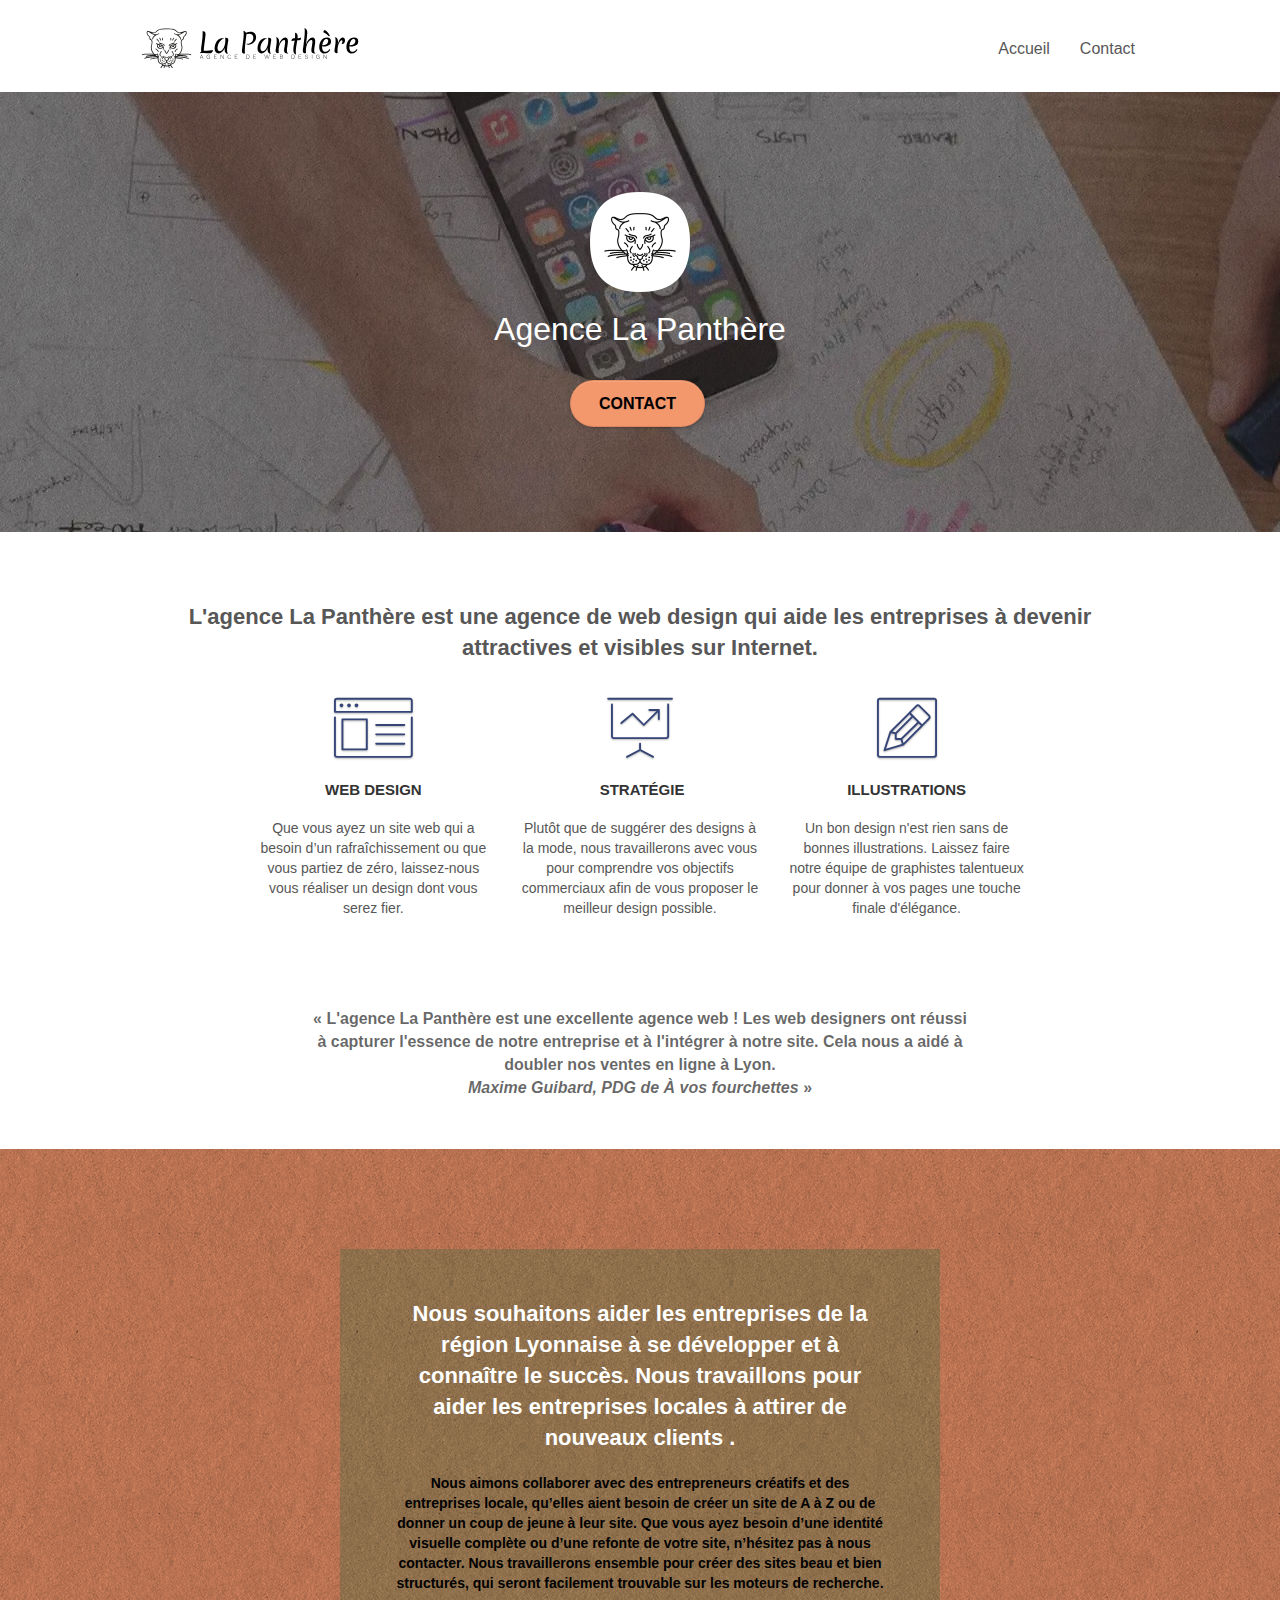
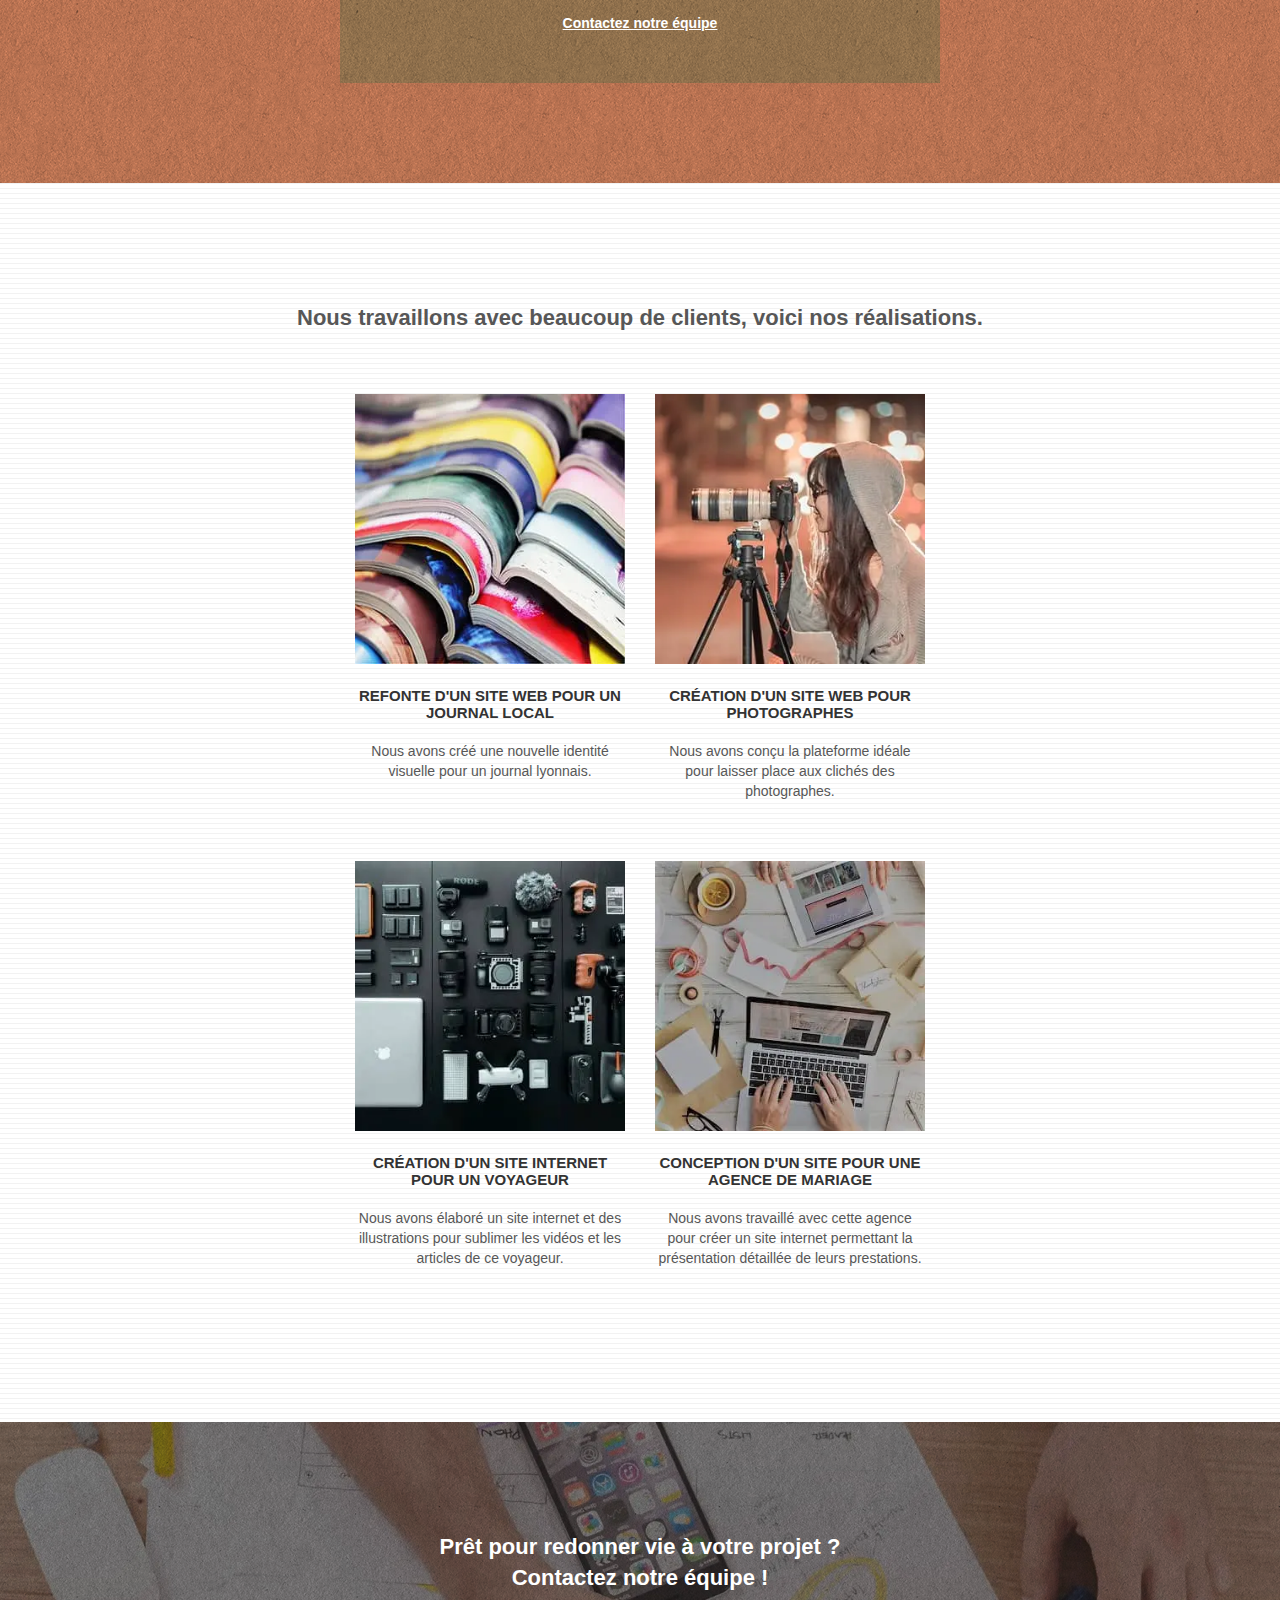
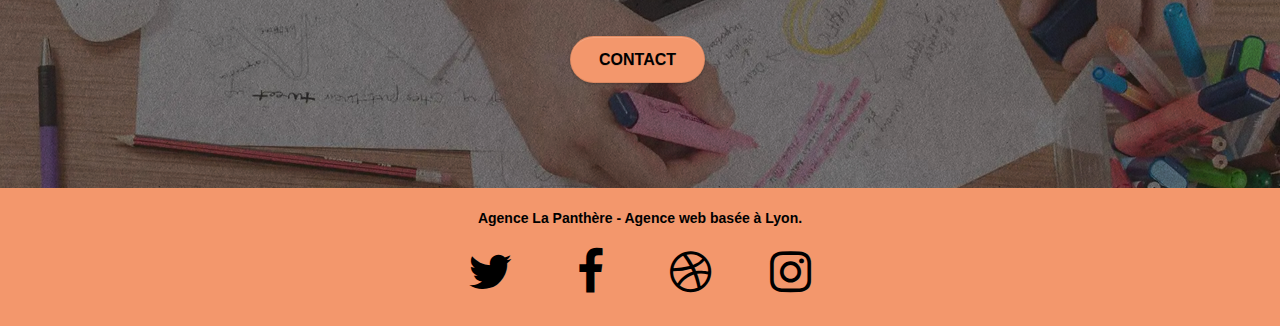
==== index.html @ 93e6753e "perf(blocs.js) - add file" ====
<!doctype html>
<html lang="fr">

<head>
	<meta charset="utf-8">
	<meta name="description"
		content="L'Agence La Panthère - le spécialiste du web design à Lyon, concevez un site adapté à votre activité professionnelle et gagnez en visibilité sur internet. ">
	<meta name="viewport" content="width=device-width, initial-scale=1.0, viewport-fit=cover">
	<link rel="shortcut icon" type="image/png" href="favicon.jpg">

	<link rel="stylesheet" type="text/css" href="./css/bootstrap.min.css">
	<link rel=" stylesheet" type="text/css" href="style.min.css">
	<link rel="stylesheet" type="text/css" href="./css/font-awesome.min.css">
	<link rel="stylesheet" type="text/css" href="./css/et-line.min.css">


	<script src="./js/jquery-2.1.0.min.js" defer></script>
	<script src="./js/bootstrap.min.js" defer></script>
	<script src="./js/blocs.js"></script>
	<script src="./js/jquery.touchSwipe.min.js" defer></script>
	<script src="./js/gmaps.min.js" defer></script>

	<title>Accueil | Agence La Panthère</title>


	<!-- Analytics -->

	<!-- Analytics END -->

</head>

<body>
	<!-- Principal conteneur -->
	<div class="page-container">

		<!-- bloc-0 -->
		<header class="bloc bgc-white l-bloc " id="bloc-0">
			<div class="container bloc-sm">
				<nav class="navbar row">
					<div class="navbar-header">
						<a class="navbar-brand" href="index.html" aria-hidden="true" tabindex='-1'>
							<img src="img/agence-la-panthere-monochrome.svg" alt="logo agence La Panthère" height="40">
						</a>
						<button id="nav-toggle" type="button" class="ui-navbar-toggle navbar-toggle"
							data-toggle="collapse" data-target=".navbar-1">
							<span class="sr-only">Toggle navigation</span>
							<span class="icon-bar"></span>
							<span class="icon-bar"></span>
							<span class="icon-bar"></span>
						</button>
					</div>
					<div class="collapse navbar-collapse navbar-1 special-dropdown-nav">
						<ul class="site-navigation nav navbar-nav">
							<li>
								<a href="index.html">Accueil</a>
							</li>
							<li>
								<a href="contact.html">Contact</a>
							</li>
						</ul>
					</div>
				</nav>
			</div>
		</header>
		<!-- bloc-0 END -->

		<!-- bloc-1-presentation -->
		<section class="bloc bgc-dark-slate-blue bg-banniere d-bloc bg-t-edge bloc-bg-texture texture-paper b-parallax"
			id="bloc-1-hero">
			<div class="container bloc-lg">
				<div class="row tight-width-whitespace">
					<div class="col-sm-12">
						<img src="img/logo.webp" alt="logo agence la panthere" class="center-block image-resize-mode"
							width="100">
						<h1 class="text-center hero-bloc-text tc-white ">
							Agence La Panthère
						</h1>
						<div class="text-center">
							<a href="contact.html" class="btn btn-lg btn-clean btn-rd cta-hero btn-atomic-tangerine"
								id="cta-hero" aria-hidden="true" tabindex='-1'>
								Contact
							</a>
						</div>
					</div>
				</div>
			</div>
		</section>
		<!-- bloc-1-presentation END -->

		<!-- bloc-2-services -->
		<main class="bloc bgc-white l-bloc" id="bloc-2-services">
			<div class="container bloc-md">
				<div class="row">
					<div class="col-sm-12 text-center">
						<h2>L'agence La Panthère est une agence de web design qui aide les entreprises à devenir
							attractives et visibles sur Internet.</h2>
					</div>
				</div>
				<div class="row voffset-lg med-width-whitespace">
					<article class="col-sm-4">
						<div class="text-center">
							<span class="et-icon-browser sm-shadow icon-dark-slate-blue icons icon-lg"></span>
						</div>
						<h3 class="mg-md text-center">
							Web design
						</h3>
						<p class="text-center ">
							Que vous ayez un site web qui a besoin d&rsquo;un rafraîchissement ou que vous partiez de
							zéro, laissez-nous vous réaliser un design dont vous serez fier.
						</p>
					</article>
					<article class="col-sm-4">
						<div class="text-center">
							<span class="et-icon-presentation sm-shadow icon-dark-slate-blue icons icon-lg"></span>
						</div>
						<h3 class="mg-md text-center">
							&nbsp;Stratégie
						</h3>
						<p class="text-center ">
							Plutôt que de suggérer des designs à la mode, nous travaillerons avec vous pour comprendre
							vos objectifs commerciaux afin de vous proposer le meilleur design possible.<br>
						</p>
					</article>
					<article class="col-sm-4">
						<div class="text-center">
							<span class="et-icon-edit sm-shadow icon-dark-slate-blue icons icon-lg"></span>
						</div>
						<h3 class="mg-md text-center">
							Illustrations
						</h3>
						<p class="text-center ">
							Un bon design n'est rien sans de bonnes illustrations. Laissez faire notre équipe de
							graphistes talentueux pour donner à vos pages une touche finale d'élégance.
						</p>
					</article>
				</div>
				<div class="row voffset-lg voffset">
					<q class="col-xs-12 col-md-8 col-md-offset-2 text-center">
						L'agence La Panthère est une excellente agence web ! Les web designers ont réussi à
						capturer l'essence de notre entreprise et à l'intégrer à notre site. Cela nous a aidé à
						doubler nos ventes en ligne à Lyon. <br>
						<cite>Maxime Guibard, PDG de À vos fourchettes</cite>
					</q>
				</div>
			</div>
		</main>
		<!-- bloc-2-services END -->

		<!-- bloc-3-what-i-do -->
		<section
			class="bloc tc-white bgc-atomic-tangerine bg-presentation d-bloc bloc-bg-texture texture-paper b-parallax"
			id="bloc-3-what-i-do">
			<div class="container bloc-lg">
				<div class="row tight-width-whitespace black-background">
					<div class="col-sm-12">
						<h2 class="mg-md text-center tc-white">
							Nous souhaitons aider les entreprises de la région Lyonnaise à se développer et à connaître
							le succès. Nous travaillons pour aider les entreprises locales à attirer de nouveaux clients
							.<br>
						</h2>
						<p class="text-center white">
							Nous aimons collaborer avec des entrepreneurs créatifs et des entreprises locale, qu’elles
							aient besoin de créer un site de A à Z ou de donner un coup de jeune à leur site. Que vous
							ayez besoin d’une identité visuelle complète ou d’une refonte de votre site, n’hésitez pas à
							nous contacter. Nous travaillerons ensemble pour créer des sites beau et bien structurés,
							qui seront facilement trouvable sur les moteurs de recherche. <br><br>
							<a class="ltc-white bold-link" href="contact.html" aria-hidden="true"
								tabindex='-1'>Contactez notre équipe</a><br>
						</p>
					</div>
				</div>
			</div>
		</section>
		<!-- bloc-3-what-i-do END -->

		<!-- bloc-4-portfolio -->
		<section class="bloc bgc-white bg-lines-h2-bg bg-repeat l-bloc" id="bloc-4-portfolio">
			<div class="container bloc-lg">
				<div class="row">
					<div class="col-sm-12 text-center">
						<h2>Nous travaillons avec beaucoup de clients, voici nos réalisations.</h2>
					</div>
				</div>
				<div class="row tight-width-whitespace portfolio-row">
					<article class="col-sm-6">
						<a href="#" data-lightbox="img/journal-local.webp" data-gallery-id="gallery-1"
							data-caption="Refonte d'un site web pour un journal local" data-frame="snapshot-lb"><img
								src="img/journal-local.webp" alt="Plusieurs livres empilés"
								class="img-responsive portfolio-thumb"></a>
						<h3 class="mg-md text-center">
							Refonte d'un site web pour un journal local
						</h3>
						<p class="text-center">
							Nous avons créé une nouvelle identité visuelle pour un journal lyonnais.
						</p>
					</article>
					<article class="col-sm-6">
						<a href="#" data-lightbox="img/photographe.webp" data-gallery-id="gallery-1"
							data-caption="Création d'un site web pour photographes" data-frame="snapshot-lb"><img
								src="img/photographe.webp" class="img-responsive portfolio-thumb"
								alt="Photographe avec son appareil photo sur trépied dans une ville la nuit"></a>
						<h3 class="mg-md text-center">
							Création d'un site web pour photographes
						</h3>
						<p class="text-center">
							Nous avons conçu la plateforme idéale pour laisser place aux clichés des photographes.
						</p>
					</article>
				</div>
				<div class="row tight-width-whitespace portfolio-row">
					<article class="col-sm-6">
						<a href="#" data-lightbox="img/voyageur.webp" data-gallery-id="gallery-1"
							data-caption="Création d'un site internet pour un voyageur" data-frame="snapshot-lb"><img
								src="img/voyageur.webp" class="img-responsive portfolio-thumb"
								alt="Nombreux accessoires d'un voyageur digital."></a>
						<h3 class="mg-md text-center">
							Création d'un site internet pour un voyageur
						</h3>
						<p class="text-center">
							Nous avons élaboré un site internet et des illustrations pour sublimer les vidéos et les
							articles de ce voyageur.
						</p>
					</article>
					<article class="col-sm-6">
						<a href="#" data-lightbox="img/agence-mariage.webp" data-gallery-id="gallery-1"
							data-caption="Conception d'un site pour une agence de mariage" data-frame="snapshot-lb"><img
								src="img/agence-mariage.webp" class="img-responsive portfolio-thumb"
								alt="Entretien entre deux personnes."></a>
						<h3 class="mg-md text-center">
							Conception d'un site pour une agence de mariage
						</h3>
						<p class="text-center">
							Nous avons travaillé avec cette agence pour créer un site internet permettant la
							présentation détaillée de leurs prestations.
						</p>
					</article>
				</div>
			</div>
		</section>
		<!-- bloc-4-portfolio END -->

		<!-- bloc-5-cta -->
		<section class="bloc bgc-dark-slate-blue bg-banniere d-bloc bloc-bg-texture texture-paper" id="bloc-5-cta">
			<div class="container bloc-lg">
				<div class="row">
					<h2 class="mg-md text-center tc-white">
						Prêt pour redonner vie à votre projet ?<br>Contactez notre équipe !
					</h2>
					<div class="col-sm-12 text-center">
						<a href="contact.html" class="btn btn-atomic-tangerine btn-clean btn-rd btn-lg cta-hero"
							aria-label="Contact">
							Contact
						</a>
					</div>
				</div>
			</div>
		</section>
		<!-- bloc-5-cta END -->

		<!-- Footer - bloc-8 -->
		<footer class="bloc bgc-atomic-tangerine d-bloc" id="bloc-8">
			<div class="container bloc-sm">
				<div class="row">
					<div class="col-sm-12">
						<p class="text-center white">
							Agence La Panthère - Agence web basée à Lyon.<br>
						</p>
						<div class="row row-no-gutters social">
							<div class="col-sm-3">
								<div class="text-center">
									<a class="social" href="https://twitter.com" rel="nofollow"
										aria-label="Allez sur le site twitter.com"><span
											class="fa fa-twitter icon-md"></span></a>
								</div>
							</div>
							<div class="col-sm-3">
								<div class="text-center">
									<a class="social" href="https://facebook.com" rel="nofollow"
										aria-label="Allez sur le site facebook.com"><span
											class="fa fa-facebook icon-md"></span></a>
								</div>
							</div>
							<div class="col-sm-3">
								<div class="text-center">
									<a class="social" href="https://dribbble.com" rel="nofollow"
										aria-label="Allez sur le site dribble.com"><span
											class="fa fa-dribbble icon-md"></span></a>
								</div>
							</div>
							<div class="col-sm-3">
								<div class="text-center">
									<a class="social" href="https://instagram.com" rel="nofollow"
										aria-label="Allez sur le site instagram.com"><span
											class="fa fa-instagram icon-md"></span></a>
								</div>
							</div>
						</div>
					</div>
				</div>
			</div>
		</footer>
		<!-- Footer - bloc-8 END -->

	</div>
	<!-- Principal conteneur END -->


</body>

</html>
---- style.min.css ----
body{margin:0;padding:0;background:#FFF;overflow-x:hidden;-webkit-font-smoothing:antialiased;-moz-osx-font-smoothing:grayscale}a,button{transition:all .3s ease-in-out}a:hover{text-decoration:none;cursor:pointer}#page-loading-blocs-notifaction{position:fixed;top:0;bottom:0;width:100%;z-index:100000;background:#FFF url(img/pageload-spinner.gif) no-repeat center center}.bloc{width:100%;clear:both;background:50% 50% no-repeat;padding:0 50px;-webkit-background-size:cover;-moz-background-size:cover;-o-background-size:cover;background-size:cover;position:relative}.bloc .container{padding-left:0;padding-right:0}.bloc-lg{padding:100px 50px}.bloc-md{padding:50px}.bloc-sm{padding:20px 50px}.bg-center,.bg-l-edge,.bg-r-edge,.bg-t-edge,.bg-b-edge,.bg-tl-edge,.bg-bl-edge,.bg-tr-edge,.bg-br-edge,.bg-repeat{-webkit-background-size:auto!important;-moz-background-size:auto!important;-o-background-size:auto!important;background-size:auto!important}.bg-repeat{background:repeat}.bg-t-edge{background:top no-repeat}.bloc-bg-texture::before{content:"";background-size:2px 2px;position:absolute;top:0;bottom:0;left:0;right:0}.texture-paper::before{background:url(img/texture-paper.webp);background-size:280px 280px}.b-parallax{background-attachment:fixed}.d-bloc{color:rgba(255,255,255,.7)}.d-bloc button:hover{color:rgba(255,255,255,.9)}.d-bloc .icon-round,.d-bloc .icon-square,.d-bloc .icon-rounded,.d-bloc .icon-semi-rounded-a,.d-bloc .icon-semi-rounded-b{border-color:rgba(255,255,255,.9)}.d-bloc .divider-h span{border-color:rgba(255,255,255,.2)}.d-bloc .a-btn,.d-bloc .navbar a,.d-bloc .navbar-brand,.d-bloc a .icon-sm,.d-bloc a .icon-md,.d-bloc a .icon-lg,.d-bloc a .icon-xl,.d-bloc h1 a,.d-bloc h2 a,.d-bloc h3 a,.d-bloc h4 a,.d-bloc h5 a,.d-bloc h6 a,.d-bloc p a{color:rgba(0,0,0,1)}.d-bloc .a-btn:hover,.d-bloc .navbar a:hover,.d-bloc .navbar-brand:hover,.d-bloc a:hover .icon-sm,.d-bloc a:hover .icon-md,.d-bloc a:hover .icon-lg,.d-bloc a:hover .icon-xl,.d-bloc h1 a:hover,.d-bloc h2 a:hover,.d-bloc h3 a:hover,.d-bloc h4 a:hover,.d-bloc h5 a:hover,.d-bloc h6 a:hover,.d-bloc p a:hover{color:rgba(255,255,255,1)}.d-bloc .navbar-toggle .icon-bar{background:rgba(255,255,255,1)}.d-bloc .btn-wire,.d-bloc .btn-wire:hover{color:rgba(255,255,255,1);border-color:rgba(255,255,255,1)}.d-bloc .panel{color:rgba(0,0,0,.5)}.d-bloc .panel button:hover{color:rgba(0,0,0,.7)}.d-bloc .panel icon{border-color:rgba(0,0,0,.7)}.d-bloc .panel .divider-h span{border-color:rgba(0,0,0,.1)}.d-bloc .panel .a-btn{color:rgba(0,0,0,.6)}.d-bloc .panel .a-btn:hover{color:rgba(0,0,0,1)}.d-bloc .panel .btn-wire,.d-bloc .panel .btn-wire:hover{color:rgba(0,0,0,.7);border-color:rgba(0,0,0,.3)}.d-bloc .panel,.l-bloc{color:rgba(0,0,0,.6);font-weight:600}.d-bloc .panel button:hover,.l-bloc button:hover{color:rgba(0,0,0,.7)}.l-bloc .icon-round,.l-bloc .icon-square,.l-bloc .icon-rounded,.l-bloc .icon-semi-rounded-a,.l-bloc .icon-semi-rounded-b{border-color:rgba(0,0,0,.7)}.d-bloc .panel .divider-h span,.l-bloc .divider-h span{border-color:rgba(0,0,0,.1)}.d-bloc .panel .a-btn,.l-bloc .a-btn,.l-bloc .navbar a,.l-bloc .navbar-brand,.l-bloc a .icon-sm,.l-bloc a .icon-md,.l-bloc a .icon-lg,.l-bloc a .icon-xl,.l-bloc h1 a,.l-bloc h2 a,.l-bloc h3 a,.l-bloc h4 a,.l-bloc h5 a,.l-bloc h6 a,.l-bloc p a{color:rgba(0,0,0,.6)}.d-bloc .panel .a-btn:hover,.l-bloc .a-btn:hover,.l-bloc .navbar a:hover,.l-bloc .navbar-brand:hover,.l-bloc a:hover .icon-sm,.l-bloc a:hover .icon-md,.l-bloc a:hover .icon-lg,.l-bloc a:hover .icon-xl,.l-bloc h1 a:hover,.l-bloc h2 a:hover,.l-bloc h3 a:hover,.l-bloc h4 a:hover,.l-bloc h5 a:hover,.l-bloc h6 a:hover,.l-bloc p a:hover{color:rgba(0,0,0,1)}.l-bloc .navbar-toggle .icon-bar{color:rgba(0,0,0,.6)}.d-bloc .panel .btn-wire,.d-bloc .panel .btn-wire:hover,.l-bloc .btn-wire,.l-bloc .btn-wire:hover{color:rgba(0,0,0,.7);border-color:rgba(0,0,0,.3)}.voffset{margin-top:30px}.voffset-lg{margin-top:80px}.row-no-gutters{margin-right:0;margin-left:0}.row.row-no-gutters>[class^="col-"],.row.row-no-gutters>[class*=" col-"]{padding-right:0;padding-left:0}#bloc-1-hero h1{font-size:32px}.navbar{margin-bottom:0;z-index:1}.navbar-brand{height:auto;padding:3px 15px;font-size:25px;font-weight:400;font-weight:600;line-height:44px}.navbar-brand img{max-height:200px;margin:0 5px 0 0;display:inline}.navbar-brand img[src$=svg]{min-width:100px}.nav-center .navbar-brand img{margin:0}.navbar .nav{padding-top:2px;margin-right:-16px;float:right;z-index:1}.nav>li{float:left;margin-top:4px;font-size:16px}.navbar-nav .open .dropdown-menu>li>a{text-align:inherit}.nav>li a:hover,.nav>li a:focus{background:transparent}.navbar-toggle{margin:10px 10px 0 0;border:0}.navbar-toggle:hover{background:transparent!important}.navbar-toggle .icon-bar{background-color:rgba(0,0,0,.5);width:26px}.nav-invert .navbar .nav{float:left}.nav-invert .navbar-header,.nav-invert .navbar-brand{float:right;position:relative;z-index:2}@media (min-width:768px){.site-navigation{position:absolute;top:50%;right:20px;transform:translate(0,-50%);-webkit-transform:translateY(-50%)}.nav>li .dropdown-menu a,.nav>li .dropdown-menu a:hover{color:#484848}.nav-invert .site-navigation{left:0;right:0}.nav-center{text-align:center}.nav-center .navbar-header{width:100%}.nav-center .navbar-header,.nav-center .navbar-brand,.nav-center .nav>li{float:none;display:inline-block}.nav-center .site-navigation{position:relative;width:100%;right:0;margin-right:0;margin-top:20px}.nav-center.mini-nav .navbar-toggle{float:none;margin:10px auto 0}}.nav>li>.dropdown a{background:none!important;display:block;padding:14px 15px}nav .caret{margin:0 5px}.dropdown-menu .dropdown-menu{top:-8px;left:100%}.dropdown-menu .dropmenu-flow-right{top:100%;left:0;margin-left:-1px;border-top-left-radius:0;border-top-right-radius:0}.dropdown-menu .dropdown span{border:4px solid #000;border-top-color:transparent;border-right-color:transparent;border-bottom-color:transparent;margin:6px -5px 0 0!important;float:right}.mg-md{margin-top:10px;margin-bottom:20px}.mg-lg{margin-top:10px;margin-bottom:40px}.btn{margin:0 5px 5px 0}.btn.pull-right{margin:0 0 5px 5px}.btn-d,.btn-d:hover,.btn-d:focus{color:#FFF;background:rgba(0,0,0,.3)}.btn-rd{border-radius:40px}.btn-clean{border:1px solid rgba(0,0,0,.08);border-bottom-color:rgba(0,0,0,.1);text-shadow:0 1px 0 rgba(0,0,1,.1);box-shadow:0 1px 3px rgba(0,0,1,.25),inset 0 1px 0 0 rgba(255,255,255,.15)}.icon-md{font-size:48px!important;padding:10px}.icon-lg{font-size:60px!important}.sm-shadow{text-shadow:0 1px 2px rgba(0,0,0,.3)}.panel-sq,.panel-sq .panel-heading,.panel-sq .panel-footer{border-radius:0}.panel-rd{border-radius:30px}.panel-rd .panel-heading{border-radius:29px 29px 0 0}.panel-rd .panel-footer{border-radius:0 0 29px 29px}.form-control{border-color:rgba(0,0,0,.1);box-shadow:none}.scrollToTop{width:40px;height:40px;position:fixed;bottom:20px;right:20px;opacity:0;z-index:500;transition:all .3s ease-in-out}.scrollToTop span{margin-top:6px}.showScrollTop{font-size:14px;opacity:1}a[data-lightbox]{position:relative;display:block;text-align:center}a[data-lightbox]:hover::before{content:"+";font-family:"HelveticaNeue-Light","Helvetica Neue Light","Helvetica Neue",Helvetica,Arial;font-size:32px;width:50px;height:50px;margin-left:-25px;border-radius:50%;background:rgba(0,0,0,.6);color:#FFF;font-weight:100;z-index:1;position:absolute;top:50%;transform:translateY(-50%);-webkit-transform:translateY(-50%)}a[data-lightbox]:hover img{opacity:.6;-webkit-animation-fill-mode:none;animation-fill-mode:none}#lightbox-modal{display:flex;align-items:center}#lightbox-modal .modal-dialog{width:90%;max-width:900px;margin:0 auto 0}#lightbox-modal .modal-dialog img{max-height:90vh;margin:0 auto}.lightbox-caption{padding:20px;color:#FFF;background:rgba(0,0,0,.5);position:absolute;left:15px;right:15px;bottom:5px}.close-lightbox{color:#FFF;font-size:30px;position:absolute;top:20px;right:20px;z-index:20;background:rgba(0,0,0,.5);border:none;line-height:30px;padding:0 9px 5px;opacity:.3}.close-lightbox:hover,.next-lightbox:hover,.prev-lightbox:hover{opacity:1;color:#FFF}.next-lightbox,.prev-lightbox{font-size:20px;color:rgba(255,255,255,.9);background:rgba(0,0,0,.5);transition:all .2s ease-in-out;position:absolute;top:45%;z-index:1;opacity:.4}.next-lightbox{padding:6px 8px 1px 13px;right:25px}.prev-lightbox{padding:6px 13px 1px 10px;left:25px}.snapshot-lb .modal-body{padding-bottom:45px}.snapshot-lb .lightbox-caption{padding:0;color:rgba(0,0,0,.5);background:none}h1,h2,h3,h4,h5,h6,p,label,.btn,a{font-family:"helvetica";font-weight:400;color:#575757!important}.container{max-width:1000px}.hero-bloc-text{font-size:38px}.hero-bloc-text-sub{font-size:36px}.statement-bloc-text{line-height:26px;font-style:italic;font-size:20px;text-align:center;font-weight:lighter;max-width:520px;margin:auto auto auto auto}p{font-size:14px}.tight-width-whitespace{max-width:600px;margin:auto auto auto auto}.h1{font-size:20px;font-family:"Open Sans"}.cta-hero{margin-top:22px;color:#FFFFFF!important;text-transform:uppercase;padding:12px 28px 12px 28px;font-size:16px;font-weight:700}.social{max-width:400px;margin:auto auto auto auto}h2{font-size:22px;line-height:1.4em;font-weight:600}h3{font-size:15px;text-transform:uppercase;font-weight:700;color:#333333!important}.med-width-whitespace{max-width:800px;margin:auto auto auto auto;box-shadow:0 0 0 #000}h1{color:#333333!important}h4{color:#333333!important}.icons{margin-bottom:14px;margin-top:24px}.white{color:#000000!important;font-size:14px;font-weight:600}.portfolio-thumb{margin-bottom:24px}.portfolio-row{margin-bottom:44px;margin-top:50px}.avatar{box-shadow:0 4px 9px rgba(0,0,0,.3)}.black-background{background-color:rgba(165,147,99,.7);padding:40px 40px 40px 40px}.bold-link{font-weight:900;text-decoration:underline!important}.bgc-white{background-color:#FFF}.bgc-dark-slate-blue{background-color:#F3976C}.bgc-atomic-tangerine{background-color:#F3976C}.tc-white{color:#ffffff!important;position:relative}.tc-black{color:#000000!important;position:relative;font-weight:600}.btn-atomic-tangerine{background:#F3976C;color:#000000!important}.btn-atomic-tangerine:hover{background:#f3b193!important;color:#000000!important}.ltc-white{color:#FFFFFF!important}.ltc-white:hover{color:#cccccc!important}.ltc-atomic-tangerine{color:#F3976C!important}.ltc-atomic-tangerine:hover{color:#c27956!important}.icon-dark-slate-blue{color:#364577!important;border-color:#364577!important}.bg-dots-bg{background-image:url(img/dots-bg.png)}.bg-lines-h2-bg{background-image:url(img/lines-h2-bg.png)}.bg-banniere{background-image:url(img/agence-la-panthere.webp)}.bg-presentation{background-image:url(img/image-de-presentation.webp)}@media (max-width:1024px){.bloc{padding-left:20px;padding-right:20px}.bloc.full-width-bloc,.bloc-tile-2.full-width-bloc .container,.bloc-tile-3.full-width-bloc .container,.bloc-tile-4.full-width-bloc .container{padding-left:0;padding-right:0}}@media (max-width:992px) and (min-width:768px){.navbar .nav{max-width:80%}.nav-center.navbar .nav{max-width:100%}}@media only screen and (min-width:768px) and (max-width:1024px) and (orientation:landscape){.b-parallax{background-attachment:scroll}}@media only screen and (min-width:1024px) and (max-width:1366px) and (-webkit-min-device-pixel-ratio:1.5){.b-parallax{background-attachment:scroll}}@media (max-width:991px){.container{width:100%}.b-parallax{background-attachment:scroll}.page-container,#hero-bloc{overflow-x:hidden;position:relative}.bloc-group,.bloc-group .bloc{display:block;width:100%}.bloc-fill-screen .fill-bloc-top-edge,.bloc-fill-screen .fill-bloc-bottom-edge{padding:0 20px}}@media (max-width:767px){.page-container{overflow-x:hidden;position:relative}h1,h2,h3,h4,h5,h6,p,#disqus_thread{padding-left:10px!important;padding-right:10px!important}.b-parallax{background-attachment:scroll}.navbar .nav{padding-top:0;border-top:1px solid rgba(0,0,0,.2);float:none!important}.navbar.row{margin-left:0;margin-right:0}.site-navigation{position:inherit;transform:none;-webkit-transform:none;-ms-transform:none}.nav>li{margin-top:0;border-bottom:1px solid rgba(0,0,0,.1);background:rgba(0,0,0,.05);text-align:left;padding-left:15px;width:100%}.nav>li:hover{background:rgba(0,0,0,.08)}.dropdown .dropdown a .caret{float:none;margin:5px 0 0 10px!important;border:4px solid #000;border-bottom-color:transparent;border-right-color:transparent;border-left-color:transparent}#hero-bloc .navbar .nav{background:rgba(0,0,0,.8)}#hero-bloc .navbar .nav a{color:rgba(255,255,255,.6)}.hero{padding:50px 0}.hero-nav{left:-1px;right:-1px}.navbar-collapse{padding:0;overflow-x:hidden;-webkit-box-shadow:none;box-shadow:none}.navbar-brand img{max-height:40px;width:auto}.nav-invert .navbar-header{float:none;width:100%}.nav-invert .navbar-toggle{float:left;margin-left:10px}.bloc{padding-left:0;padding-right:0}.bloc-xxl,.bloc-xl,.bloc-lg{padding:40px 0}.bloc-sm,.bloc-md{padding-left:0;padding-right:0}.bloc-tile-2 .container,.bloc-tile-3 .container,.bloc-tile-4 .container,.bloc-fill-screen .fill-bloc-top-edge,.bloc-fill-screen .fill-bloc-bottom-edge{padding-left:0;padding-right:0}.a-block{padding:0 10px}.btn-dwn{display:none}.voffset{margin-top:5px}.voffset-md{margin-top:20px}.voffset-lg{margin-top:30px}form{padding:5px}.close-lightbox{display:inline-block}.blocsapp-device-iphone5{background-size:216px 425px;padding-top:60px;width:216px;height:425px}.blocsapp-device-iphone5 img{width:180px;height:320px}}@media (max-width:400px){.bloc{padding-left:0;padding-right:0}}@media (max-width:767px){.bloc-mob-center-text{text-align:center}}
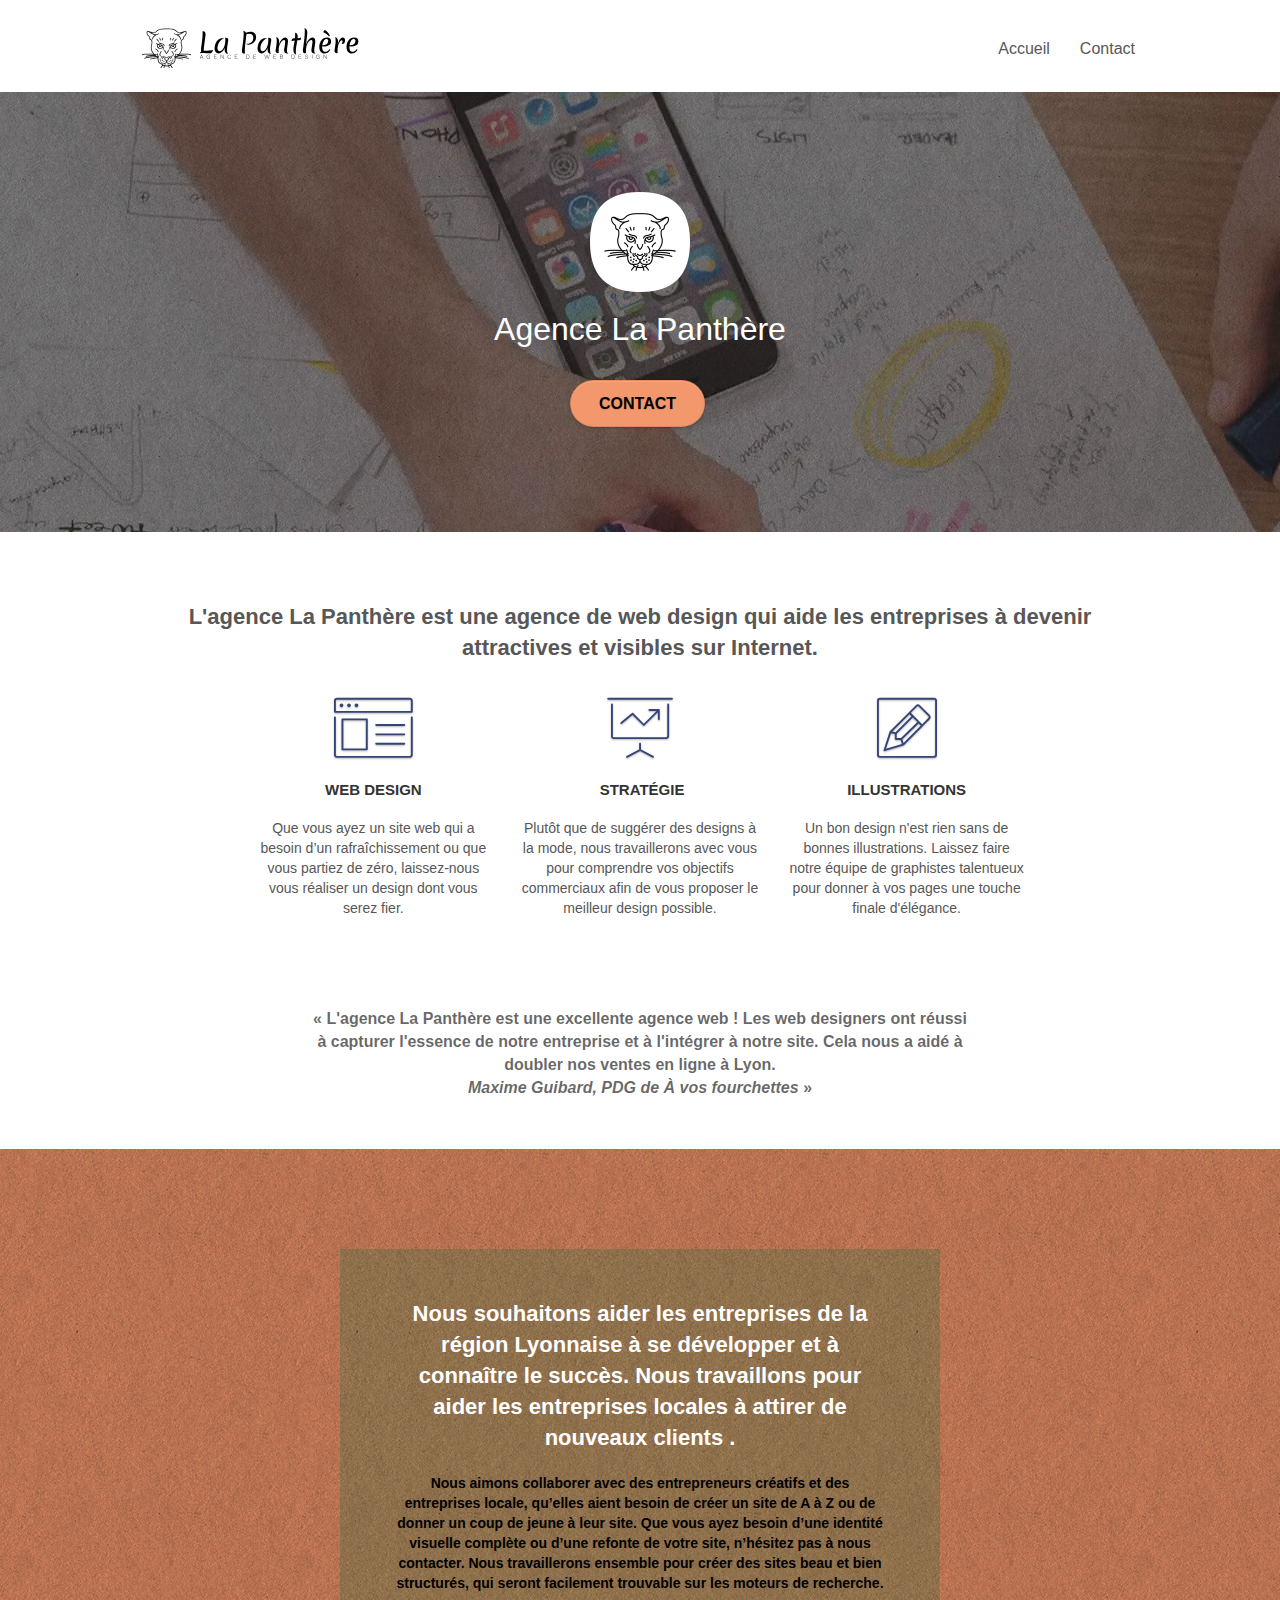
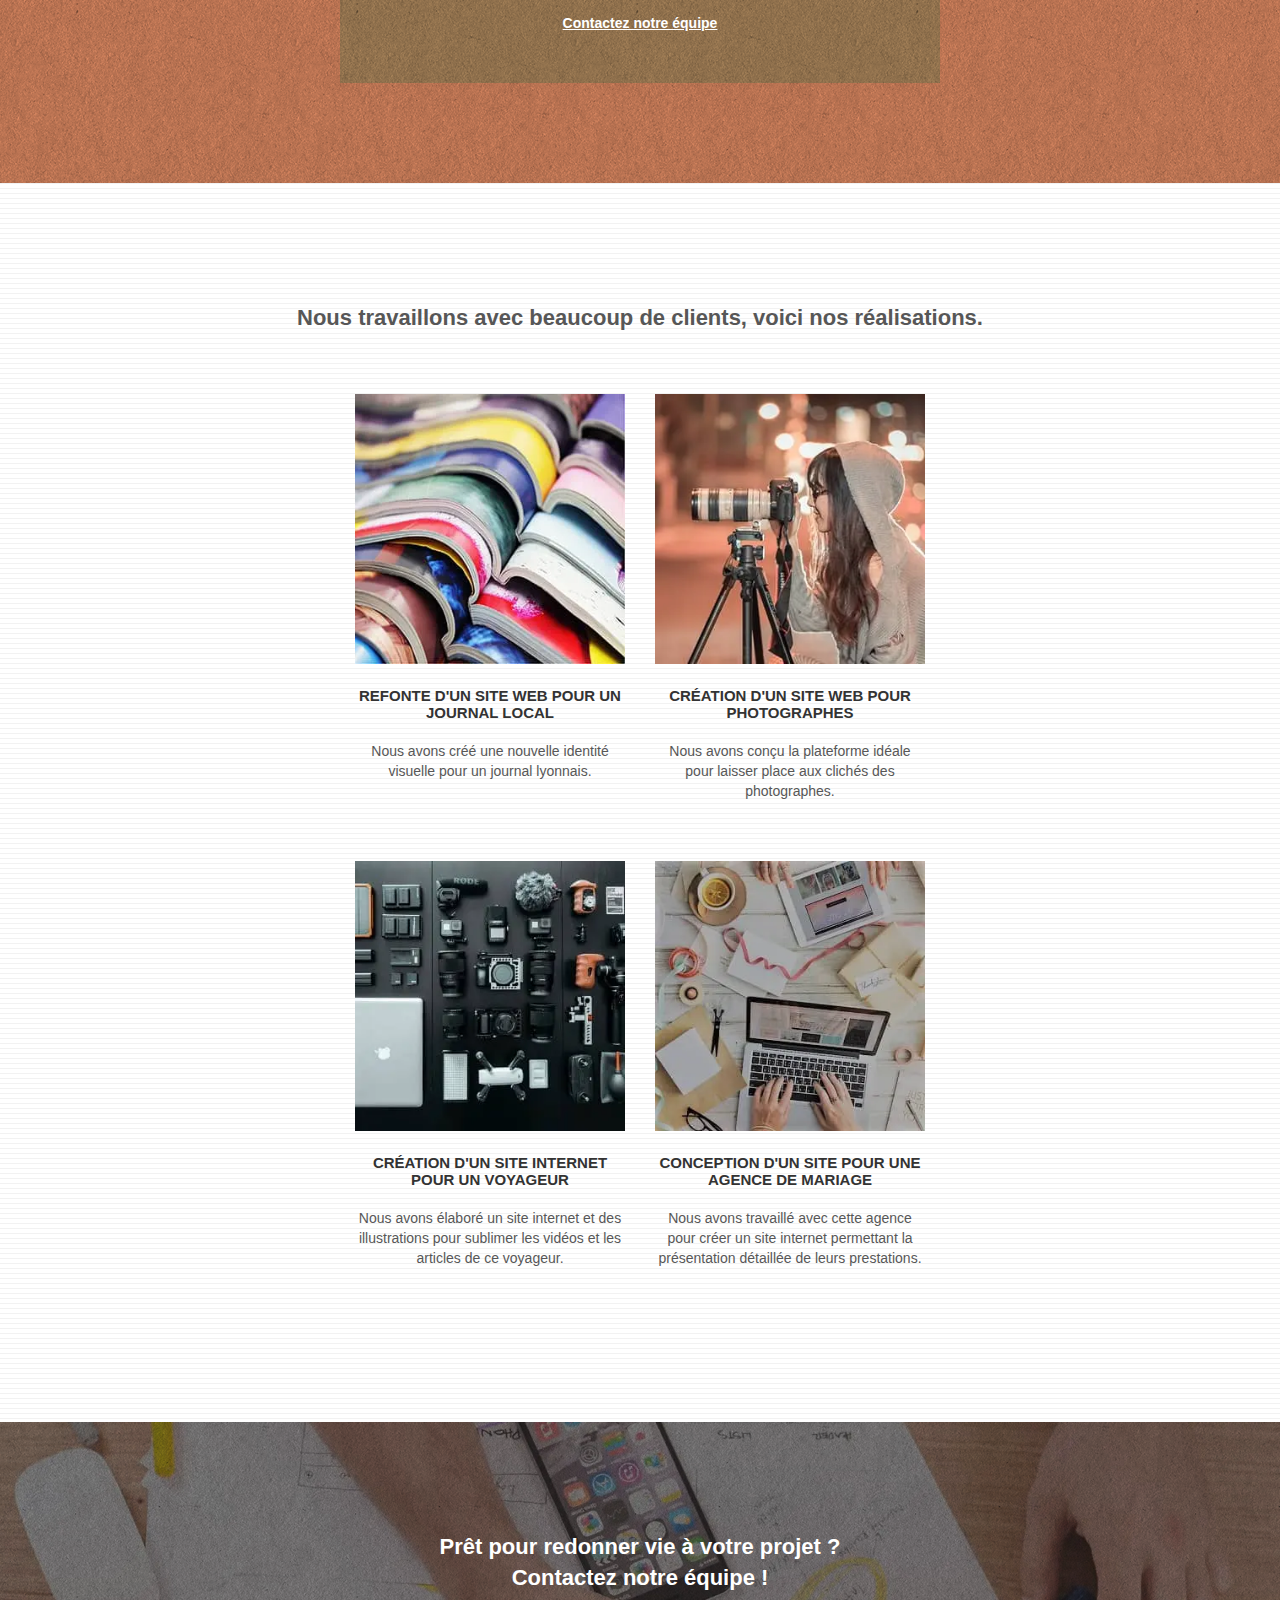
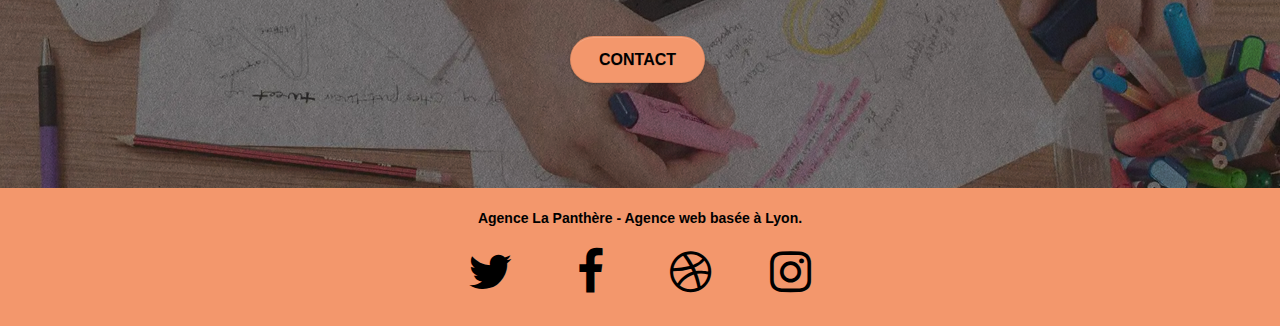
==== commit 79cae6d4: "perf(index) - width logo" ====
--- a/index.html
+++ b/index.html
@@ -14,9 +14,9 @@
 	<link rel="stylesheet" type="text/css" href="./css/et-line.min.css">
 
 
-	<script src="./js/jquery-2.1.0.min.js" defer></script>
+	<script src="./js/jquery-2.1.0.min.js"></script>
 	<script src="./js/bootstrap.min.js" defer></script>
-	<script src="./js/blocs.js"></script>
+	<script src="./js/blocs.min.js"></script>
 	<script src="./js/jquery.touchSwipe.min.js" defer></script>
 	<script src="./js/gmaps.min.js" defer></script>
 
@@ -39,7 +39,8 @@
 				<nav class="navbar row">
 					<div class="navbar-header">
 						<a class="navbar-brand" href="index.html" aria-hidden="true" tabindex='-1'>
-							<img src="img/agence-la-panthere-monochrome.svg" alt="logo agence La Panthère" height="40">
+							<img src="img/agence-la-panthere-monochrome.svg" alt="logo agence La Panthère" width="218"
+								height="40">
 						</a>
 						<button id="nav-toggle" type="button" class="ui-navbar-toggle navbar-toggle"
 							data-toggle="collapse" data-target=".navbar-1">
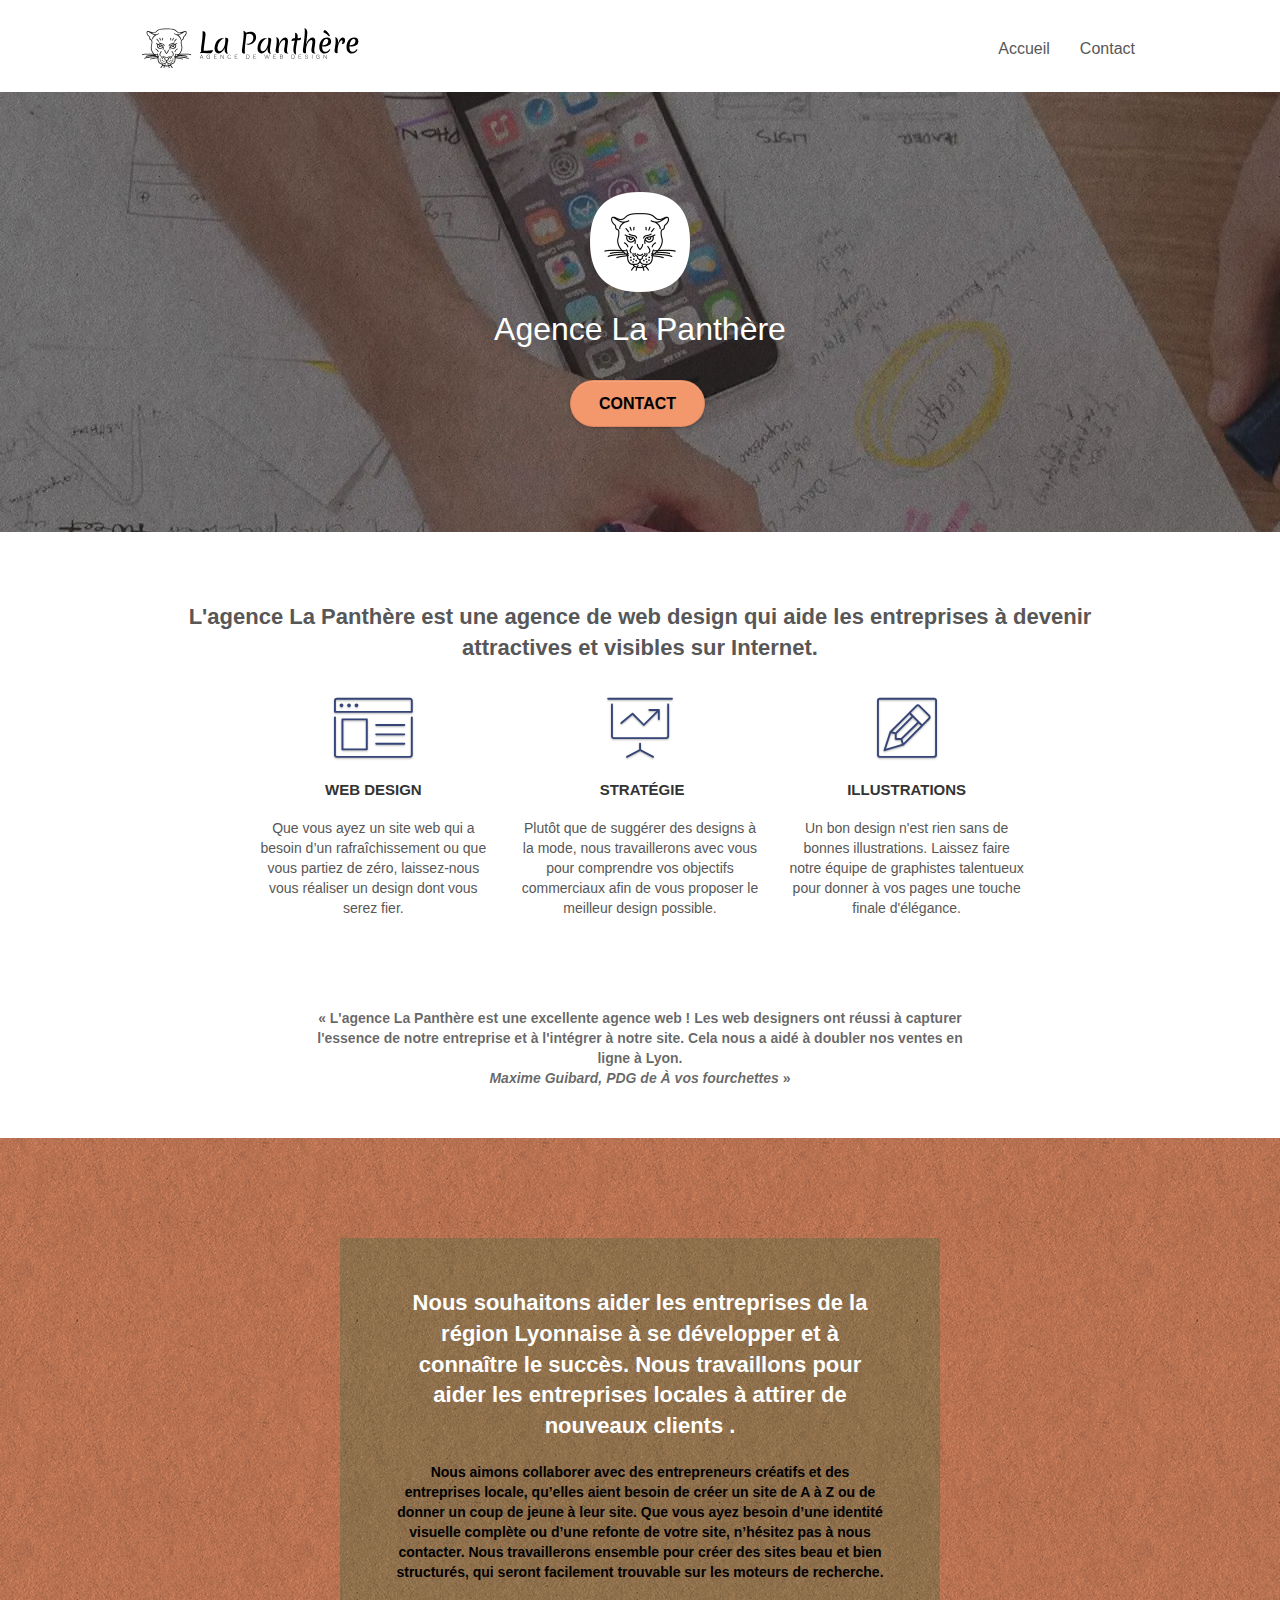
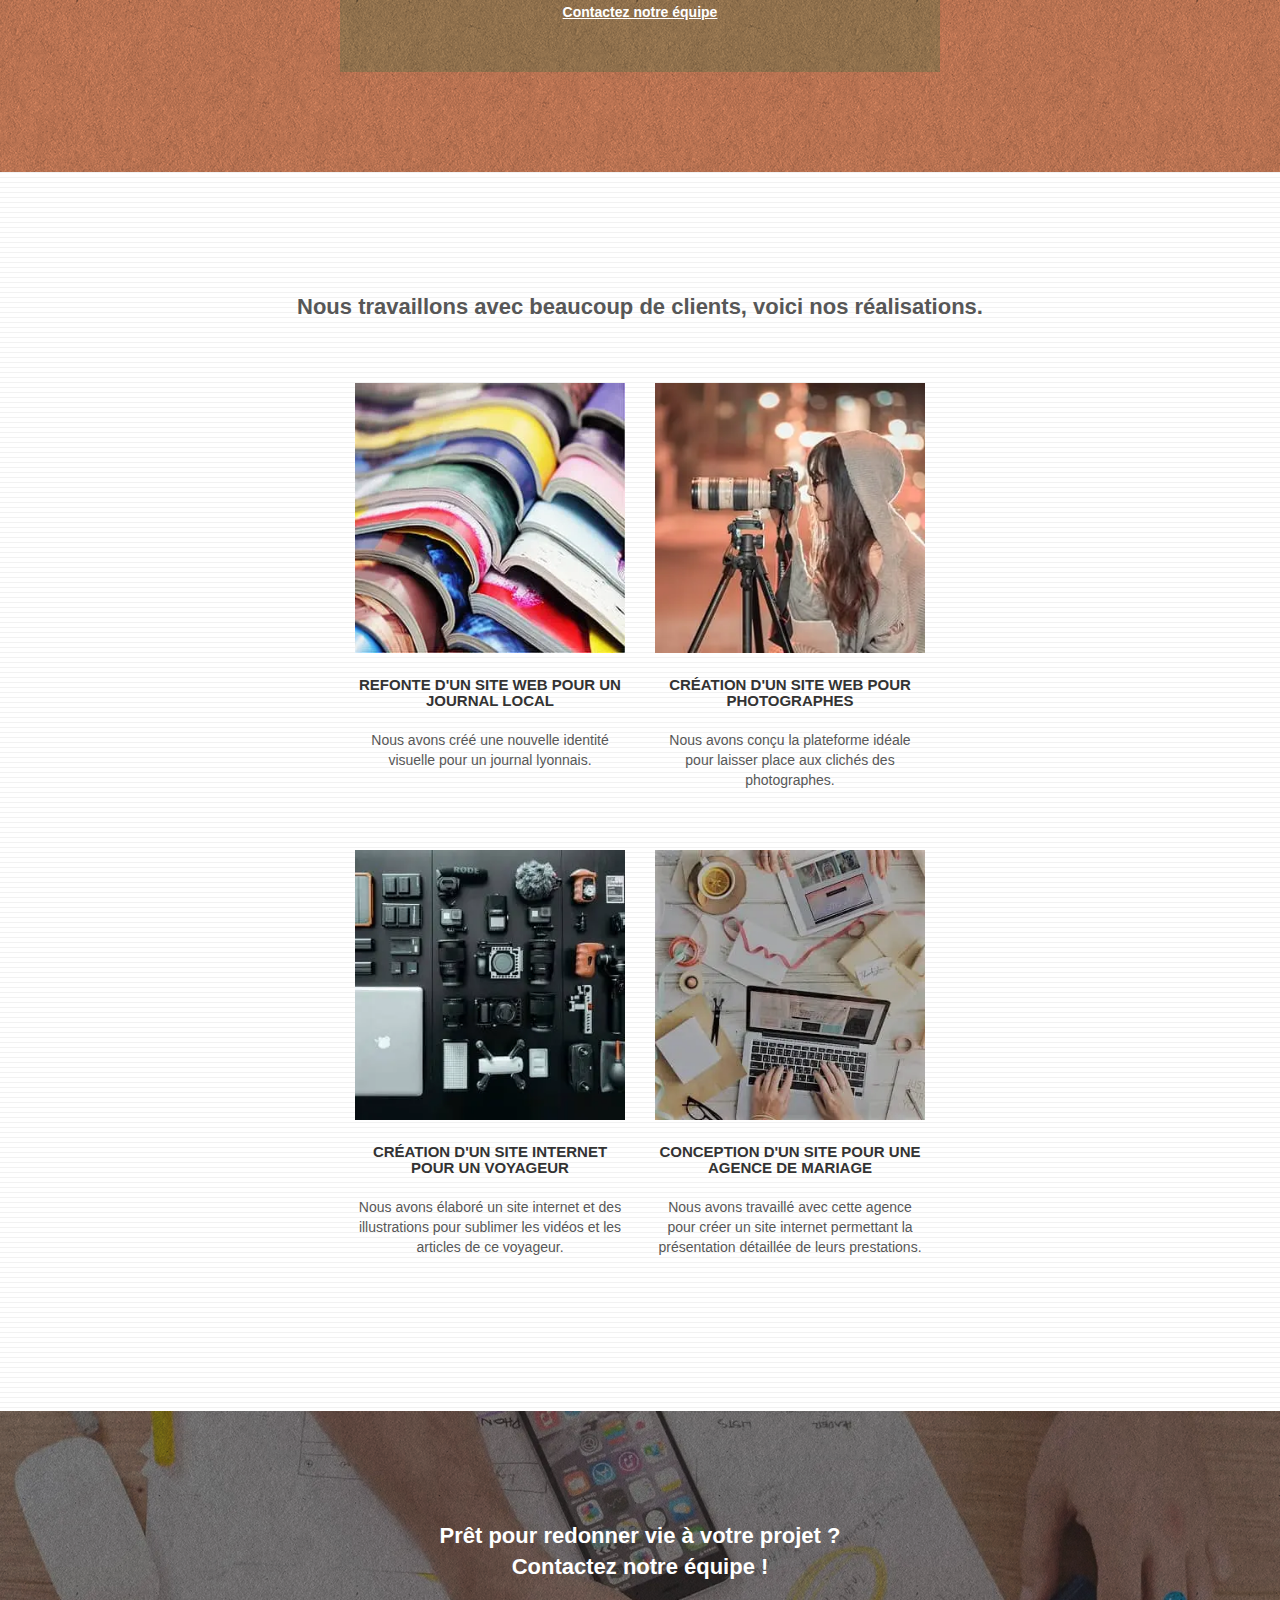
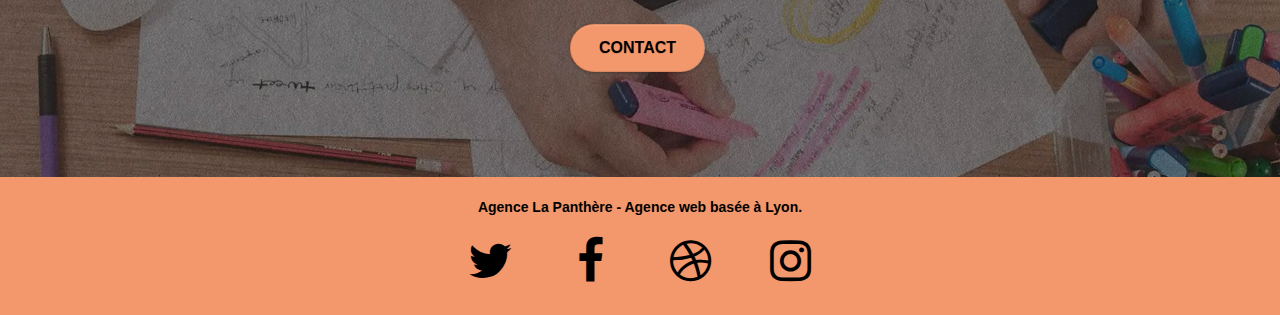
==== commit a3ab0c07: "edit files css + min after session" ====
--- a/index.html
+++ b/index.html
@@ -14,9 +14,9 @@
 	<link rel="stylesheet" type="text/css" href="./css/et-line.min.css">
 
 
-	<script src="./js/jquery-2.1.0.min.js"></script>
+	<script src="./js/jquery-2.1.0.min.js" defer></script>
 	<script src="./js/bootstrap.min.js" defer></script>
-	<script src="./js/blocs.min.js"></script>
+	<script src="./js/blocs.min.js" defer></script>
 	<script src="./js/jquery.touchSwipe.min.js" defer></script>
 	<script src="./js/gmaps.min.js" defer></script>
 
@@ -38,7 +38,7 @@
 			<div class="container bloc-sm">
 				<nav class="navbar row">
 					<div class="navbar-header">
-						<a class="navbar-brand" href="index.html" aria-hidden="true" tabindex='-1'>
+						<a class="navbar-brand" href="index.html">
 							<img src="img/agence-la-panthere-monochrome.svg" alt="logo agence La Panthère" width="218"
 								height="40">
 						</a>
@@ -72,13 +72,13 @@
 				<div class="row tight-width-whitespace">
 					<div class="col-sm-12">
 						<img src="img/logo.webp" alt="logo agence la panthere" class="center-block image-resize-mode"
-							width="100">
-						<h1 class="text-center hero-bloc-text tc-white ">
+							width="100" height="100">
+						<h1 class="text-center hero-bloc-text tc-white">
 							Agence La Panthère
 						</h1>
 						<div class="text-center">
 							<a href="contact.html" class="btn btn-lg btn-clean btn-rd cta-hero btn-atomic-tangerine"
-								id="cta-hero" aria-hidden="true" tabindex='-1'>
+								id="cta-hero">
 								Contact
 							</a>
 						</div>
@@ -165,8 +165,7 @@
 							ayez besoin d’une identité visuelle complète ou d’une refonte de votre site, n’hésitez pas à
 							nous contacter. Nous travaillerons ensemble pour créer des sites beau et bien structurés,
 							qui seront facilement trouvable sur les moteurs de recherche. <br><br>
-							<a class="ltc-white bold-link" href="contact.html" aria-hidden="true"
-								tabindex='-1'>Contactez notre équipe</a><br>
+							<a class="ltc-white bold-link" href="contact.html">Contactez notre équipe</a><br>
 						</p>
 					</div>
 				</div>
@@ -187,7 +186,7 @@
 						<a href="#" data-lightbox="img/journal-local.webp" data-gallery-id="gallery-1"
 							data-caption="Refonte d'un site web pour un journal local" data-frame="snapshot-lb"><img
 								src="img/journal-local.webp" alt="Plusieurs livres empilés"
-								class="img-responsive portfolio-thumb"></a>
+								class="img-responsive portfolio-thumb" height="320" width="320"></a>
 						<h3 class="mg-md text-center">
 							Refonte d'un site web pour un journal local
 						</h3>
@@ -199,7 +198,8 @@
 						<a href="#" data-lightbox="img/photographe.webp" data-gallery-id="gallery-1"
 							data-caption="Création d'un site web pour photographes" data-frame="snapshot-lb"><img
 								src="img/photographe.webp" class="img-responsive portfolio-thumb"
-								alt="Photographe avec son appareil photo sur trépied dans une ville la nuit"></a>
+								alt="Photographe avec son appareil photo sur trépied dans une ville la nuit"
+								height="320" width="320"></a>
 						<h3 class="mg-md text-center">
 							Création d'un site web pour photographes
 						</h3>
@@ -213,7 +213,7 @@
 						<a href="#" data-lightbox="img/voyageur.webp" data-gallery-id="gallery-1"
 							data-caption="Création d'un site internet pour un voyageur" data-frame="snapshot-lb"><img
 								src="img/voyageur.webp" class="img-responsive portfolio-thumb"
-								alt="Nombreux accessoires d'un voyageur digital."></a>
+								alt="Nombreux accessoires d'un voyageur digital." height="320" width="320"></a>
 						<h3 class="mg-md text-center">
 							Création d'un site internet pour un voyageur
 						</h3>
@@ -226,7 +226,7 @@
 						<a href="#" data-lightbox="img/agence-mariage.webp" data-gallery-id="gallery-1"
 							data-caption="Conception d'un site pour une agence de mariage" data-frame="snapshot-lb"><img
 								src="img/agence-mariage.webp" class="img-responsive portfolio-thumb"
-								alt="Entretien entre deux personnes."></a>
+								alt="Entretien entre deux personnes." height="320" width="320"></a>
 						<h3 class="mg-md text-center">
 							Conception d'un site pour une agence de mariage
 						</h3>
@@ -269,28 +269,28 @@
 						<div class="row row-no-gutters social">
 							<div class="col-sm-3">
 								<div class="text-center">
-									<a class="social" href="https://twitter.com" rel="nofollow"
+									<a class="social" href="https://twitter.com"
 										aria-label="Allez sur le site twitter.com"><span
 											class="fa fa-twitter icon-md"></span></a>
 								</div>
 							</div>
 							<div class="col-sm-3">
 								<div class="text-center">
-									<a class="social" href="https://facebook.com" rel="nofollow"
+									<a class="social" href="https://facebook.com"
 										aria-label="Allez sur le site facebook.com"><span
 											class="fa fa-facebook icon-md"></span></a>
 								</div>
 							</div>
 							<div class="col-sm-3">
 								<div class="text-center">
-									<a class="social" href="https://dribbble.com" rel="nofollow"
+									<a class="social" href="https://dribbble.com"
 										aria-label="Allez sur le site dribble.com"><span
 											class="fa fa-dribbble icon-md"></span></a>
 								</div>
 							</div>
 							<div class="col-sm-3">
 								<div class="text-center">
-									<a class="social" href="https://instagram.com" rel="nofollow"
+									<a class="social" href="https://instagram.com"
 										aria-label="Allez sur le site instagram.com"><span
 											class="fa fa-instagram icon-md"></span></a>
 								</div>
--- a/style.min.css
+++ b/style.min.css
@@ -1 +1 @@
-body{margin:0;padding:0;background:#FFF;overflow-x:hidden;-webkit-font-smoothing:antialiased;-moz-osx-font-smoothing:grayscale}a,button{transition:all .3s ease-in-out}a:hover{text-decoration:none;cursor:pointer}#page-loading-blocs-notifaction{position:fixed;top:0;bottom:0;width:100%;z-index:100000;background:#FFF url(img/pageload-spinner.gif) no-repeat center center}.bloc{width:100%;clear:both;background:50% 50% no-repeat;padding:0 50px;-webkit-background-size:cover;-moz-background-size:cover;-o-background-size:cover;background-size:cover;position:relative}.bloc .container{padding-left:0;padding-right:0}.bloc-lg{padding:100px 50px}.bloc-md{padding:50px}.bloc-sm{padding:20px 50px}.bg-center,.bg-l-edge,.bg-r-edge,.bg-t-edge,.bg-b-edge,.bg-tl-edge,.bg-bl-edge,.bg-tr-edge,.bg-br-edge,.bg-repeat{-webkit-background-size:auto!important;-moz-background-size:auto!important;-o-background-size:auto!important;background-size:auto!important}.bg-repeat{background:repeat}.bg-t-edge{background:top no-repeat}.bloc-bg-texture::before{content:"";background-size:2px 2px;position:absolute;top:0;bottom:0;left:0;right:0}.texture-paper::before{background:url(img/texture-paper.webp);background-size:280px 280px}.b-parallax{background-attachment:fixed}.d-bloc{color:rgba(255,255,255,.7)}.d-bloc button:hover{color:rgba(255,255,255,.9)}.d-bloc .icon-round,.d-bloc .icon-square,.d-bloc .icon-rounded,.d-bloc .icon-semi-rounded-a,.d-bloc .icon-semi-rounded-b{border-color:rgba(255,255,255,.9)}.d-bloc .divider-h span{border-color:rgba(255,255,255,.2)}.d-bloc .a-btn,.d-bloc .navbar a,.d-bloc .navbar-brand,.d-bloc a .icon-sm,.d-bloc a .icon-md,.d-bloc a .icon-lg,.d-bloc a .icon-xl,.d-bloc h1 a,.d-bloc h2 a,.d-bloc h3 a,.d-bloc h4 a,.d-bloc h5 a,.d-bloc h6 a,.d-bloc p a{color:rgba(0,0,0,1)}.d-bloc .a-btn:hover,.d-bloc .navbar a:hover,.d-bloc .navbar-brand:hover,.d-bloc a:hover .icon-sm,.d-bloc a:hover .icon-md,.d-bloc a:hover .icon-lg,.d-bloc a:hover .icon-xl,.d-bloc h1 a:hover,.d-bloc h2 a:hover,.d-bloc h3 a:hover,.d-bloc h4 a:hover,.d-bloc h5 a:hover,.d-bloc h6 a:hover,.d-bloc p a:hover{color:rgba(255,255,255,1)}.d-bloc .navbar-toggle .icon-bar{background:rgba(255,255,255,1)}.d-bloc .btn-wire,.d-bloc .btn-wire:hover{color:rgba(255,255,255,1);border-color:rgba(255,255,255,1)}.d-bloc .panel{color:rgba(0,0,0,.5)}.d-bloc .panel button:hover{color:rgba(0,0,0,.7)}.d-bloc .panel icon{border-color:rgba(0,0,0,.7)}.d-bloc .panel .divider-h span{border-color:rgba(0,0,0,.1)}.d-bloc .panel .a-btn{color:rgba(0,0,0,.6)}.d-bloc .panel .a-btn:hover{color:rgba(0,0,0,1)}.d-bloc .panel .btn-wire,.d-bloc .panel .btn-wire:hover{color:rgba(0,0,0,.7);border-color:rgba(0,0,0,.3)}.d-bloc .panel,.l-bloc{color:rgba(0,0,0,.6);font-weight:600}.d-bloc .panel button:hover,.l-bloc button:hover{color:rgba(0,0,0,.7)}.l-bloc .icon-round,.l-bloc .icon-square,.l-bloc .icon-rounded,.l-bloc .icon-semi-rounded-a,.l-bloc .icon-semi-rounded-b{border-color:rgba(0,0,0,.7)}.d-bloc .panel .divider-h span,.l-bloc .divider-h span{border-color:rgba(0,0,0,.1)}.d-bloc .panel .a-btn,.l-bloc .a-btn,.l-bloc .navbar a,.l-bloc .navbar-brand,.l-bloc a .icon-sm,.l-bloc a .icon-md,.l-bloc a .icon-lg,.l-bloc a .icon-xl,.l-bloc h1 a,.l-bloc h2 a,.l-bloc h3 a,.l-bloc h4 a,.l-bloc h5 a,.l-bloc h6 a,.l-bloc p a{color:rgba(0,0,0,.6)}.d-bloc .panel .a-btn:hover,.l-bloc .a-btn:hover,.l-bloc .navbar a:hover,.l-bloc .navbar-brand:hover,.l-bloc a:hover .icon-sm,.l-bloc a:hover .icon-md,.l-bloc a:hover .icon-lg,.l-bloc a:hover .icon-xl,.l-bloc h1 a:hover,.l-bloc h2 a:hover,.l-bloc h3 a:hover,.l-bloc h4 a:hover,.l-bloc h5 a:hover,.l-bloc h6 a:hover,.l-bloc p a:hover{color:rgba(0,0,0,1)}.l-bloc .navbar-toggle .icon-bar{color:rgba(0,0,0,.6)}.d-bloc .panel .btn-wire,.d-bloc .panel .btn-wire:hover,.l-bloc .btn-wire,.l-bloc .btn-wire:hover{color:rgba(0,0,0,.7);border-color:rgba(0,0,0,.3)}.voffset{margin-top:30px}.voffset-lg{margin-top:80px}.row-no-gutters{margin-right:0;margin-left:0}.row.row-no-gutters>[class^="col-"],.row.row-no-gutters>[class*=" col-"]{padding-right:0;padding-left:0}#bloc-1-hero h1{font-size:32px}.navbar{margin-bottom:0;z-index:1}.navbar-brand{height:auto;padding:3px 15px;font-size:25px;font-weight:400;font-weight:600;line-height:44px}.navbar-brand img{max-height:200px;margin:0 5px 0 0;display:inline}.navbar-brand img[src$=svg]{min-width:100px}.nav-center .navbar-brand img{margin:0}.navbar .nav{padding-top:2px;margin-right:-16px;float:right;z-index:1}.nav>li{float:left;margin-top:4px;font-size:16px}.navbar-nav .open .dropdown-menu>li>a{text-align:inherit}.nav>li a:hover,.nav>li a:focus{background:transparent}.navbar-toggle{margin:10px 10px 0 0;border:0}.navbar-toggle:hover{background:transparent!important}.navbar-toggle .icon-bar{background-color:rgba(0,0,0,.5);width:26px}.nav-invert .navbar .nav{float:left}.nav-invert .navbar-header,.nav-invert .navbar-brand{float:right;position:relative;z-index:2}@media (min-width:768px){.site-navigation{position:absolute;top:50%;right:20px;transform:translate(0,-50%);-webkit-transform:translateY(-50%)}.nav>li .dropdown-menu a,.nav>li .dropdown-menu a:hover{color:#484848}.nav-invert .site-navigation{left:0;right:0}.nav-center{text-align:center}.nav-center .navbar-header{width:100%}.nav-center .navbar-header,.nav-center .navbar-brand,.nav-center .nav>li{float:none;display:inline-block}.nav-center .site-navigation{position:relative;width:100%;right:0;margin-right:0;margin-top:20px}.nav-center.mini-nav .navbar-toggle{float:none;margin:10px auto 0}}.nav>li>.dropdown a{background:none!important;display:block;padding:14px 15px}nav .caret{margin:0 5px}.dropdown-menu .dropdown-menu{top:-8px;left:100%}.dropdown-menu .dropmenu-flow-right{top:100%;left:0;margin-left:-1px;border-top-left-radius:0;border-top-right-radius:0}.dropdown-menu .dropdown span{border:4px solid #000;border-top-color:transparent;border-right-color:transparent;border-bottom-color:transparent;margin:6px -5px 0 0!important;float:right}.mg-md{margin-top:10px;margin-bottom:20px}.mg-lg{margin-top:10px;margin-bottom:40px}.btn{margin:0 5px 5px 0}.btn.pull-right{margin:0 0 5px 5px}.btn-d,.btn-d:hover,.btn-d:focus{color:#FFF;background:rgba(0,0,0,.3)}.btn-rd{border-radius:40px}.btn-clean{border:1px solid rgba(0,0,0,.08);border-bottom-color:rgba(0,0,0,.1);text-shadow:0 1px 0 rgba(0,0,1,.1);box-shadow:0 1px 3px rgba(0,0,1,.25),inset 0 1px 0 0 rgba(255,255,255,.15)}.icon-md{font-size:48px!important;padding:10px}.icon-lg{font-size:60px!important}.sm-shadow{text-shadow:0 1px 2px rgba(0,0,0,.3)}.panel-sq,.panel-sq .panel-heading,.panel-sq .panel-footer{border-radius:0}.panel-rd{border-radius:30px}.panel-rd .panel-heading{border-radius:29px 29px 0 0}.panel-rd .panel-footer{border-radius:0 0 29px 29px}.form-control{border-color:rgba(0,0,0,.1);box-shadow:none}.scrollToTop{width:40px;height:40px;position:fixed;bottom:20px;right:20px;opacity:0;z-index:500;transition:all .3s ease-in-out}.scrollToTop span{margin-top:6px}.showScrollTop{font-size:14px;opacity:1}a[data-lightbox]{position:relative;display:block;text-align:center}a[data-lightbox]:hover::before{content:"+";font-family:"HelveticaNeue-Light","Helvetica Neue Light","Helvetica Neue",Helvetica,Arial;font-size:32px;width:50px;height:50px;margin-left:-25px;border-radius:50%;background:rgba(0,0,0,.6);color:#FFF;font-weight:100;z-index:1;position:absolute;top:50%;transform:translateY(-50%);-webkit-transform:translateY(-50%)}a[data-lightbox]:hover img{opacity:.6;-webkit-animation-fill-mode:none;animation-fill-mode:none}#lightbox-modal{display:flex;align-items:center}#lightbox-modal .modal-dialog{width:90%;max-width:900px;margin:0 auto 0}#lightbox-modal .modal-dialog img{max-height:90vh;margin:0 auto}.lightbox-caption{padding:20px;color:#FFF;background:rgba(0,0,0,.5);position:absolute;left:15px;right:15px;bottom:5px}.close-lightbox{color:#FFF;font-size:30px;position:absolute;top:20px;right:20px;z-index:20;background:rgba(0,0,0,.5);border:none;line-height:30px;padding:0 9px 5px;opacity:.3}.close-lightbox:hover,.next-lightbox:hover,.prev-lightbox:hover{opacity:1;color:#FFF}.next-lightbox,.prev-lightbox{font-size:20px;color:rgba(255,255,255,.9);background:rgba(0,0,0,.5);transition:all .2s ease-in-out;position:absolute;top:45%;z-index:1;opacity:.4}.next-lightbox{padding:6px 8px 1px 13px;right:25px}.prev-lightbox{padding:6px 13px 1px 10px;left:25px}.snapshot-lb .modal-body{padding-bottom:45px}.snapshot-lb .lightbox-caption{padding:0;color:rgba(0,0,0,.5);background:none}h1,h2,h3,h4,h5,h6,p,label,.btn,a{font-family:"helvetica";font-weight:400;color:#575757!important}.container{max-width:1000px}.hero-bloc-text{font-size:38px}.hero-bloc-text-sub{font-size:36px}.statement-bloc-text{line-height:26px;font-style:italic;font-size:20px;text-align:center;font-weight:lighter;max-width:520px;margin:auto auto auto auto}p{font-size:14px}.tight-width-whitespace{max-width:600px;margin:auto auto auto auto}.h1{font-size:20px;font-family:"Open Sans"}.cta-hero{margin-top:22px;color:#FFFFFF!important;text-transform:uppercase;padding:12px 28px 12px 28px;font-size:16px;font-weight:700}.social{max-width:400px;margin:auto auto auto auto}h2{font-size:22px;line-height:1.4em;font-weight:600}h3{font-size:15px;text-transform:uppercase;font-weight:700;color:#333333!important}.med-width-whitespace{max-width:800px;margin:auto auto auto auto;box-shadow:0 0 0 #000}h1{color:#333333!important}h4{color:#333333!important}.icons{margin-bottom:14px;margin-top:24px}.white{color:#000000!important;font-size:14px;font-weight:600}.portfolio-thumb{margin-bottom:24px}.portfolio-row{margin-bottom:44px;margin-top:50px}.avatar{box-shadow:0 4px 9px rgba(0,0,0,.3)}.black-background{background-color:rgba(165,147,99,.7);padding:40px 40px 40px 40px}.bold-link{font-weight:900;text-decoration:underline!important}.bgc-white{background-color:#FFF}.bgc-dark-slate-blue{background-color:#F3976C}.bgc-atomic-tangerine{background-color:#F3976C}.tc-white{color:#ffffff!important;position:relative}.tc-black{color:#000000!important;position:relative;font-weight:600}.btn-atomic-tangerine{background:#F3976C;color:#000000!important}.btn-atomic-tangerine:hover{background:#f3b193!important;color:#000000!important}.ltc-white{color:#FFFFFF!important}.ltc-white:hover{color:#cccccc!important}.ltc-atomic-tangerine{color:#F3976C!important}.ltc-atomic-tangerine:hover{color:#c27956!important}.icon-dark-slate-blue{color:#364577!important;border-color:#364577!important}.bg-dots-bg{background-image:url(img/dots-bg.png)}.bg-lines-h2-bg{background-image:url(img/lines-h2-bg.png)}.bg-banniere{background-image:url(img/agence-la-panthere.webp)}.bg-presentation{background-image:url(img/image-de-presentation.webp)}@media (max-width:1024px){.bloc{padding-left:20px;padding-right:20px}.bloc.full-width-bloc,.bloc-tile-2.full-width-bloc .container,.bloc-tile-3.full-width-bloc .container,.bloc-tile-4.full-width-bloc .container{padding-left:0;padding-right:0}}@media (max-width:992px) and (min-width:768px){.navbar .nav{max-width:80%}.nav-center.navbar .nav{max-width:100%}}@media only screen and (min-width:768px) and (max-width:1024px) and (orientation:landscape){.b-parallax{background-attachment:scroll}}@media only screen and (min-width:1024px) and (max-width:1366px) and (-webkit-min-device-pixel-ratio:1.5){.b-parallax{background-attachment:scroll}}@media (max-width:991px){.container{width:100%}.b-parallax{background-attachment:scroll}.page-container,#hero-bloc{overflow-x:hidden;position:relative}.bloc-group,.bloc-group .bloc{display:block;width:100%}.bloc-fill-screen .fill-bloc-top-edge,.bloc-fill-screen .fill-bloc-bottom-edge{padding:0 20px}}@media (max-width:767px){.page-container{overflow-x:hidden;position:relative}h1,h2,h3,h4,h5,h6,p,#disqus_thread{padding-left:10px!important;padding-right:10px!important}.b-parallax{background-attachment:scroll}.navbar .nav{padding-top:0;border-top:1px solid rgba(0,0,0,.2);float:none!important}.navbar.row{margin-left:0;margin-right:0}.site-navigation{position:inherit;transform:none;-webkit-transform:none;-ms-transform:none}.nav>li{margin-top:0;border-bottom:1px solid rgba(0,0,0,.1);background:rgba(0,0,0,.05);text-align:left;padding-left:15px;width:100%}.nav>li:hover{background:rgba(0,0,0,.08)}.dropdown .dropdown a .caret{float:none;margin:5px 0 0 10px!important;border:4px solid #000;border-bottom-color:transparent;border-right-color:transparent;border-left-color:transparent}#hero-bloc .navbar .nav{background:rgba(0,0,0,.8)}#hero-bloc .navbar .nav a{color:rgba(255,255,255,.6)}.hero{padding:50px 0}.hero-nav{left:-1px;right:-1px}.navbar-collapse{padding:0;overflow-x:hidden;-webkit-box-shadow:none;box-shadow:none}.navbar-brand img{max-height:40px;width:auto}.nav-invert .navbar-header{float:none;width:100%}.nav-invert .navbar-toggle{float:left;margin-left:10px}.bloc{padding-left:0;padding-right:0}.bloc-xxl,.bloc-xl,.bloc-lg{padding:40px 0}.bloc-sm,.bloc-md{padding-left:0;padding-right:0}.bloc-tile-2 .container,.bloc-tile-3 .container,.bloc-tile-4 .container,.bloc-fill-screen .fill-bloc-top-edge,.bloc-fill-screen .fill-bloc-bottom-edge{padding-left:0;padding-right:0}.a-block{padding:0 10px}.btn-dwn{display:none}.voffset{margin-top:5px}.voffset-md{margin-top:20px}.voffset-lg{margin-top:30px}form{padding:5px}.close-lightbox{display:inline-block}.blocsapp-device-iphone5{background-size:216px 425px;padding-top:60px;width:216px;height:425px}.blocsapp-device-iphone5 img{width:180px;height:320px}}@media (max-width:400px){.bloc{padding-left:0;padding-right:0}}@media (max-width:767px){.bloc-mob-center-text{text-align:center}}+body{margin:0;padding:0;background:#FFF;overflow-x:hidden;-webkit-font-smoothing:antialiased;-moz-osx-font-smoothing:grayscale}a,button{transition:all .3s ease-in-out}a:hover{text-decoration:none;cursor:pointer}#page-loading-blocs-notifaction{position:fixed;top:0;bottom:0;width:100%;z-index:100000;background:#FFF url(img/pageload-spinner.gif) no-repeat center center}.bloc{width:100%;clear:both;background:50% 50% no-repeat;padding:0 50px;-webkit-background-size:cover;-moz-background-size:cover;-o-background-size:cover;background-size:cover;position:relative}.bloc .container{padding-left:0;padding-right:0}.bloc-lg{padding:100px 50px}.bloc-md{padding:50px}.bloc-sm{padding:20px 50px}.bg-center,.bg-l-edge,.bg-r-edge,.bg-t-edge,.bg-b-edge,.bg-tl-edge,.bg-bl-edge,.bg-tr-edge,.bg-br-edge,.bg-repeat{-webkit-background-size:auto!important;-moz-background-size:auto!important;-o-background-size:auto!important;background-size:auto!important}.navbar-toggle:focus{outline:2px solid black!important}.carousel-control:hover{outline:2px solid black!important}.bg-repeat{background:repeat}.bg-t-edge{background:top no-repeat}.bloc-bg-texture::before{content:"";background-size:2px 2px;position:absolute;top:0;bottom:0;left:0;right:0}.texture-paper::before{background:url(img/texture-paper.webp);background-size:280px 280px}.b-parallax{background-attachment:fixed}.d-bloc{color:rgba(255,255,255,.7)}.d-bloc button:hover{color:rgba(255,255,255,.9)}.d-bloc .icon-round,.d-bloc .icon-square,.d-bloc .icon-rounded,.d-bloc .icon-semi-rounded-a,.d-bloc .icon-semi-rounded-b{border-color:rgba(255,255,255,.9)}.d-bloc .divider-h span{border-color:rgba(255,255,255,.2)}.d-bloc .a-btn,.d-bloc .navbar a,.d-bloc .navbar-brand,.d-bloc a .icon-sm,.d-bloc a .icon-md,.d-bloc a .icon-lg,.d-bloc a .icon-xl,.d-bloc h1 a,.d-bloc h2 a,.d-bloc h3 a,.d-bloc h4 a,.d-bloc h5 a,.d-bloc h6 a,.d-bloc p a{color:rgba(0,0,0,1)}.d-bloc .a-btn:hover,.d-bloc .navbar a:hover,.d-bloc .navbar-brand:hover,.d-bloc a:hover .icon-sm,.d-bloc a:hover .icon-md,.d-bloc a:hover .icon-lg,.d-bloc a:hover .icon-xl,.d-bloc h1 a:hover,.d-bloc h2 a:hover,.d-bloc h3 a:hover,.d-bloc h4 a:hover,.d-bloc h5 a:hover,.d-bloc h6 a:hover,.d-bloc p a:hover{color:rgba(255,255,255,1)}.d-bloc .navbar-toggle .icon-bar{background:rgba(255,255,255,1)}.d-bloc .btn-wire,.d-bloc .btn-wire:hover{color:rgba(255,255,255,1);border-color:rgba(255,255,255,1)}.d-bloc .panel{color:rgba(0,0,0,.5)}.d-bloc .panel button:hover{color:rgba(0,0,0,.7)}.d-bloc .panel icon{border-color:rgba(0,0,0,.7)}.d-bloc .panel .divider-h span{border-color:rgba(0,0,0,.1)}.d-bloc .panel .a-btn{color:rgba(0,0,0,.6)}.d-bloc .panel .a-btn:hover{color:rgba(0,0,0,1)}.d-bloc .panel .btn-wire,.d-bloc .panel .btn-wire:hover{color:rgba(0,0,0,.7);border-color:rgba(0,0,0,.3)}.d-bloc .panel,.l-bloc{color:rgba(0,0,0,.6);font-weight:600}.d-bloc .panel button:hover,.l-bloc button:hover{color:rgba(0,0,0,.7)}.l-bloc .icon-round,.l-bloc .icon-square,.l-bloc .icon-rounded,.l-bloc .icon-semi-rounded-a,.l-bloc .icon-semi-rounded-b{border-color:rgba(0,0,0,.7)}.d-bloc .panel .divider-h span,.l-bloc .divider-h span{border-color:rgba(0,0,0,.1)}.d-bloc .panel .a-btn,.l-bloc .a-btn,.l-bloc .navbar a,.l-bloc .navbar-brand,.l-bloc a .icon-sm,.l-bloc a .icon-md,.l-bloc a .icon-lg,.l-bloc a .icon-xl,.l-bloc h1 a,.l-bloc h2 a,.l-bloc h3 a,.l-bloc h4 a,.l-bloc h5 a,.l-bloc h6 a,.l-bloc p a{color:rgba(0,0,0,.6)}.d-bloc .panel .a-btn:hover,.l-bloc .a-btn:hover,.l-bloc .navbar a:hover,.l-bloc .navbar-brand:hover,.l-bloc a:hover .icon-sm,.l-bloc a:hover .icon-md,.l-bloc a:hover .icon-lg,.l-bloc a:hover .icon-xl,.l-bloc h1 a:hover,.l-bloc h2 a:hover,.l-bloc h3 a:hover,.l-bloc h4 a:hover,.l-bloc h5 a:hover,.l-bloc h6 a:hover,.l-bloc p a:hover{color:rgba(0,0,0,1)}.l-bloc .navbar-toggle .icon-bar{color:rgba(0,0,0,.6)}.d-bloc .panel .btn-wire,.d-bloc .panel .btn-wire:hover,.l-bloc .btn-wire,.l-bloc .btn-wire:hover{color:rgba(0,0,0,.7);border-color:rgba(0,0,0,.3)}.voffset{margin-top:30px}.voffset-lg{margin-top:80px}.row-no-gutters{margin-right:0;margin-left:0}.row.row-no-gutters>[class^="col-"],.row.row-no-gutters>[class*=" col-"]{padding-right:0;padding-left:0}#bloc-1-hero h1{font-size:32px}.navbar{margin-bottom:0;z-index:1}.navbar-brand{height:auto;padding:3px 15px;font-size:25px;font-weight:400;font-weight:600;line-height:44px}.navbar-brand img{max-height:200px;margin:0 5px 0 0;display:inline}.navbar-brand img[src$=svg]{min-width:100px}.nav-center .navbar-brand img{margin:0}.navbar .nav{padding-top:2px;margin-right:-16px;float:right;z-index:1}.nav>li{float:left;margin-top:4px;font-size:16px}.navbar-nav .open .dropdown-menu>li>a{text-align:inherit}.nav>li a:hover,.nav>li a:focus{background:transparent}.navbar-toggle{margin:10px 10px 0 0;border:0}.navbar-toggle:hover{background:transparent!important}.navbar-toggle .icon-bar{background-color:rgba(0,0,0,.5);width:26px}.nav-invert .navbar .nav{float:left}.nav-invert .navbar-header,.nav-invert .navbar-brand{float:right;position:relative;z-index:2}@media (min-width:768px){.site-navigation{position:absolute;top:50%;right:20px;transform:translate(0,-50%);-webkit-transform:translateY(-50%)}.nav>li .dropdown-menu a,.nav>li .dropdown-menu a:hover{color:#484848}.nav-invert .site-navigation{left:0;right:0}.nav-center{text-align:center}.nav-center .navbar-header{width:100%}.nav-center .navbar-header,.nav-center .navbar-brand,.nav-center .nav>li{float:none;display:inline-block}.nav-center .site-navigation{position:relative;width:100%;right:0;margin-right:0;margin-top:20px}.nav-center.mini-nav .navbar-toggle{float:none;margin:10px auto 0}}.nav>li>.dropdown a{background:none!important;display:block;padding:14px 15px}nav .caret{margin:0 5px}.dropdown-menu .dropdown-menu{top:-8px;left:100%}.dropdown-menu .dropmenu-flow-right{top:100%;left:0;margin-left:-1px;border-top-left-radius:0;border-top-right-radius:0}.dropdown-menu .dropdown span{border:4px solid #000;border-top-color:transparent;border-right-color:transparent;border-bottom-color:transparent;margin:6px -5px 0 0!important;float:right}.mg-md{margin-top:10px;margin-bottom:20px}.mg-lg{margin-top:10px;margin-bottom:40px}.btn{margin:0 5px 5px 0}.btn.pull-right{margin:0 0 5px 5px}.btn-d,.btn-d:hover,.btn-d:focus{color:#FFF;background:rgba(0,0,0,.3)}.btn-rd{border-radius:40px}.btn-clean{border:1px solid rgba(0,0,0,.08);border-bottom-color:rgba(0,0,0,.1);text-shadow:0 1px 0 rgba(0,0,1,.1);box-shadow:0 1px 3px rgba(0,0,1,.25),inset 0 1px 0 0 rgba(255,255,255,.15)}.icon-md{font-size:48px!important;padding:10px}.icon-lg{font-size:60px!important}.sm-shadow{text-shadow:0 1px 2px rgba(0,0,0,.3)}.panel-sq,.panel-sq .panel-heading,.panel-sq .panel-footer{border-radius:0}.panel-rd{border-radius:30px}.panel-rd .panel-heading{border-radius:29px 29px 0 0}.panel-rd .panel-footer{border-radius:0 0 29px 29px}.form-control{border-color:rgba(0,0,0,.1);box-shadow:none}.scrollToTop{width:40px;height:40px;position:fixed;bottom:20px;right:20px;opacity:0;z-index:500;transition:all .3s ease-in-out}.scrollToTop span{margin-top:6px}.showScrollTop{font-size:14px;opacity:1}a[data-lightbox]{position:relative;display:block;text-align:center}a[data-lightbox]:hover::before{content:"+";font-family:"HelveticaNeue-Light","Helvetica Neue Light","Helvetica Neue",Helvetica,Arial;font-size:32px;width:50px;height:50px;margin-left:-25px;border-radius:50%;background:rgba(0,0,0,.6);color:#FFF;font-weight:100;z-index:1;position:absolute;top:50%;transform:translateY(-50%);-webkit-transform:translateY(-50%)}a[data-lightbox]:hover img{opacity:.6;-webkit-animation-fill-mode:none;animation-fill-mode:none}#lightbox-modal{display:flex;align-items:center}#lightbox-modal .modal-dialog{width:90%;max-width:900px;margin:0 auto 0}#lightbox-modal .modal-dialog img{max-height:90vh;margin:0 auto}.lightbox-caption{padding:20px;color:#FFF;background:rgba(0,0,0,.5);position:absolute;left:15px;right:15px;bottom:5px}.close-lightbox{color:#FFF;font-size:30px;position:absolute;top:20px;right:20px;z-index:20;background:rgba(0,0,0,.5);border:none;line-height:30px;padding:0 9px 5px;opacity:.3}.close-lightbox:hover,.next-lightbox:hover,.prev-lightbox:hover{opacity:1;color:#FFF}.next-lightbox,.prev-lightbox{font-size:20px;color:rgba(255,255,255,.9);background:rgba(0,0,0,.5);transition:all .2s ease-in-out;position:absolute;top:45%;z-index:1;opacity:.4}.next-lightbox{padding:6px 8px 1px 13px;right:25px}.prev-lightbox{padding:6px 13px 1px 10px;left:25px}.snapshot-lb .modal-body{padding-bottom:45px}.snapshot-lb .lightbox-caption{padding:0;color:rgba(0,0,0,.5);background:none}h1,h2,h3,h4,h5,h6,p,label,.btn,a{font-family:"helvetica";font-weight:400;color:#575757!important}.container{max-width:1000px}.hero-bloc-text{font-size:38px}.hero-bloc-text-sub{font-size:36px}.statement-bloc-text{line-height:26px;font-style:italic;font-size:20px;text-align:center;font-weight:lighter;max-width:520px;margin:auto auto auto auto}p{font-size:14px}.tight-width-whitespace{max-width:600px;margin:auto auto auto auto}.h1{font-size:20px;font-family:"Open Sans"}.cta-hero{margin-top:22px;color:#FFFFFF!important;text-transform:uppercase;padding:12px 28px 12px 28px;font-size:16px;font-weight:700}.social{max-width:400px;margin:auto auto auto auto}h2{font-size:22px;line-height:1.4em;font-weight:600}h3{font-size:15px;text-transform:uppercase;font-weight:700;color:#333333!important}.med-width-whitespace{max-width:800px;margin:auto auto auto auto;box-shadow:0 0 0 #000}h1{color:#333333!important}h4{color:#333333!important}.icons{margin-bottom:14px;margin-top:24px}.white{color:#000000!important;font-size:14px;font-weight:600}.portfolio-thumb{margin-bottom:24px}.portfolio-row{margin-bottom:44px;margin-top:50px}.avatar{box-shadow:0 4px 9px rgba(0,0,0,.3)}.black-background{background-color:rgba(165,147,99,.7);padding:40px 40px 40px 40px}.bold-link{font-weight:900;text-decoration:underline!important}.bgc-white{background-color:#FFF}.bgc-dark-slate-blue{background-color:#000}.bgc-atomic-tangerine{background-color:#F3976C}.tc-white{color:#ffffff!important;position:relative}.tc-black{color:#000000!important;position:relative;font-weight:600}.btn-atomic-tangerine{background:#F3976C;color:#000000!important}.btn-atomic-tangerine:hover{background:#f3b193!important;color:#000000!important}.ltc-white{color:#FFFFFF!important}.ltc-white:hover{color:#cccccc!important}.ltc-atomic-tangerine{color:#F3976C!important}.ltc-atomic-tangerine:hover{color:#c27956!important}.icon-dark-slate-blue{color:#364577!important;border-color:#364577!important}.bg-dots-bg{background-image:url(img/dots-bg.png)}.bg-lines-h2-bg{background-image:url(img/lines-h2-bg.png)}.bg-banniere{background-image:url(img/agence-la-panthere.webp)}.bg-presentation{background-image:url(img/image-de-presentation.webp)}@media (max-width:1024px){.bloc{padding-left:20px;padding-right:20px}.bloc.full-width-bloc,.bloc-tile-2.full-width-bloc .container,.bloc-tile-3.full-width-bloc .container,.bloc-tile-4.full-width-bloc .container{padding-left:0;padding-right:0}}@media (max-width:992px) and (min-width:768px){.navbar .nav{max-width:80%}.nav-center.navbar .nav{max-width:100%}}@media only screen and (min-width:768px) and (max-width:1024px) and (orientation:landscape){.b-parallax{background-attachment:scroll}}@media only screen and (min-width:1024px) and (max-width:1366px) and (-webkit-min-device-pixel-ratio:1.5){.b-parallax{background-attachment:scroll}}@media (max-width:991px){.container{width:100%}.b-parallax{background-attachment:scroll}.page-container,#hero-bloc{overflow-x:hidden;position:relative}.bloc-group,.bloc-group .bloc{display:block;width:100%}.bloc-fill-screen .fill-bloc-top-edge,.bloc-fill-screen .fill-bloc-bottom-edge{padding:0 20px}}@media (max-width:767px){.page-container{overflow-x:hidden;position:relative}h1,h2,h3,h4,h5,h6,p,#disqus_thread{padding-left:10px!important;padding-right:10px!important}.b-parallax{background-attachment:scroll}.navbar .nav{padding-top:0;border-top:1px solid rgba(0,0,0,.2);float:none!important}.navbar.row{margin-left:0;margin-right:0}.site-navigation{position:inherit;transform:none;-webkit-transform:none;-ms-transform:none}.nav>li{margin-top:0;border-bottom:1px solid rgba(0,0,0,.1);background:rgba(0,0,0,.05);text-align:left;padding-left:15px;width:100%}.nav>li:hover{background:rgba(0,0,0,.08)}.dropdown .dropdown a .caret{float:none;margin:5px 0 0 10px!important;border:4px solid #000;border-bottom-color:transparent;border-right-color:transparent;border-left-color:transparent}#hero-bloc .navbar .nav{background:rgba(0,0,0,.8)}#hero-bloc .navbar .nav a{color:rgba(255,255,255,.6)}.hero{padding:50px 0}.hero-nav{left:-1px;right:-1px}.navbar-collapse{padding:0;overflow-x:hidden;-webkit-box-shadow:none;box-shadow:none}.navbar-brand img{max-height:40px;width:auto}.nav-invert .navbar-header{float:none;width:100%}.nav-invert .navbar-toggle{float:left;margin-left:10px}.bloc{padding-left:0;padding-right:0}.bloc-xxl,.bloc-xl,.bloc-lg{padding:40px 0}.bloc-sm,.bloc-md{padding-left:0;padding-right:0}.bloc-tile-2 .container,.bloc-tile-3 .container,.bloc-tile-4 .container,.bloc-fill-screen .fill-bloc-top-edge,.bloc-fill-screen .fill-bloc-bottom-edge{padding-left:0;padding-right:0}.a-block{padding:0 10px}.btn-dwn{display:none}.voffset{margin-top:5px}.voffset-md{margin-top:20px}.voffset-lg{margin-top:30px}form{padding:5px}.close-lightbox{display:inline-block}.blocsapp-device-iphone5{background-size:216px 425px;padding-top:60px;width:216px;height:425px}.blocsapp-device-iphone5 img{width:180px;height:320px}}@media (max-width:400px){.bloc{padding-left:0;padding-right:0}}@media (max-width:767px){.bloc-mob-center-text{text-align:center}}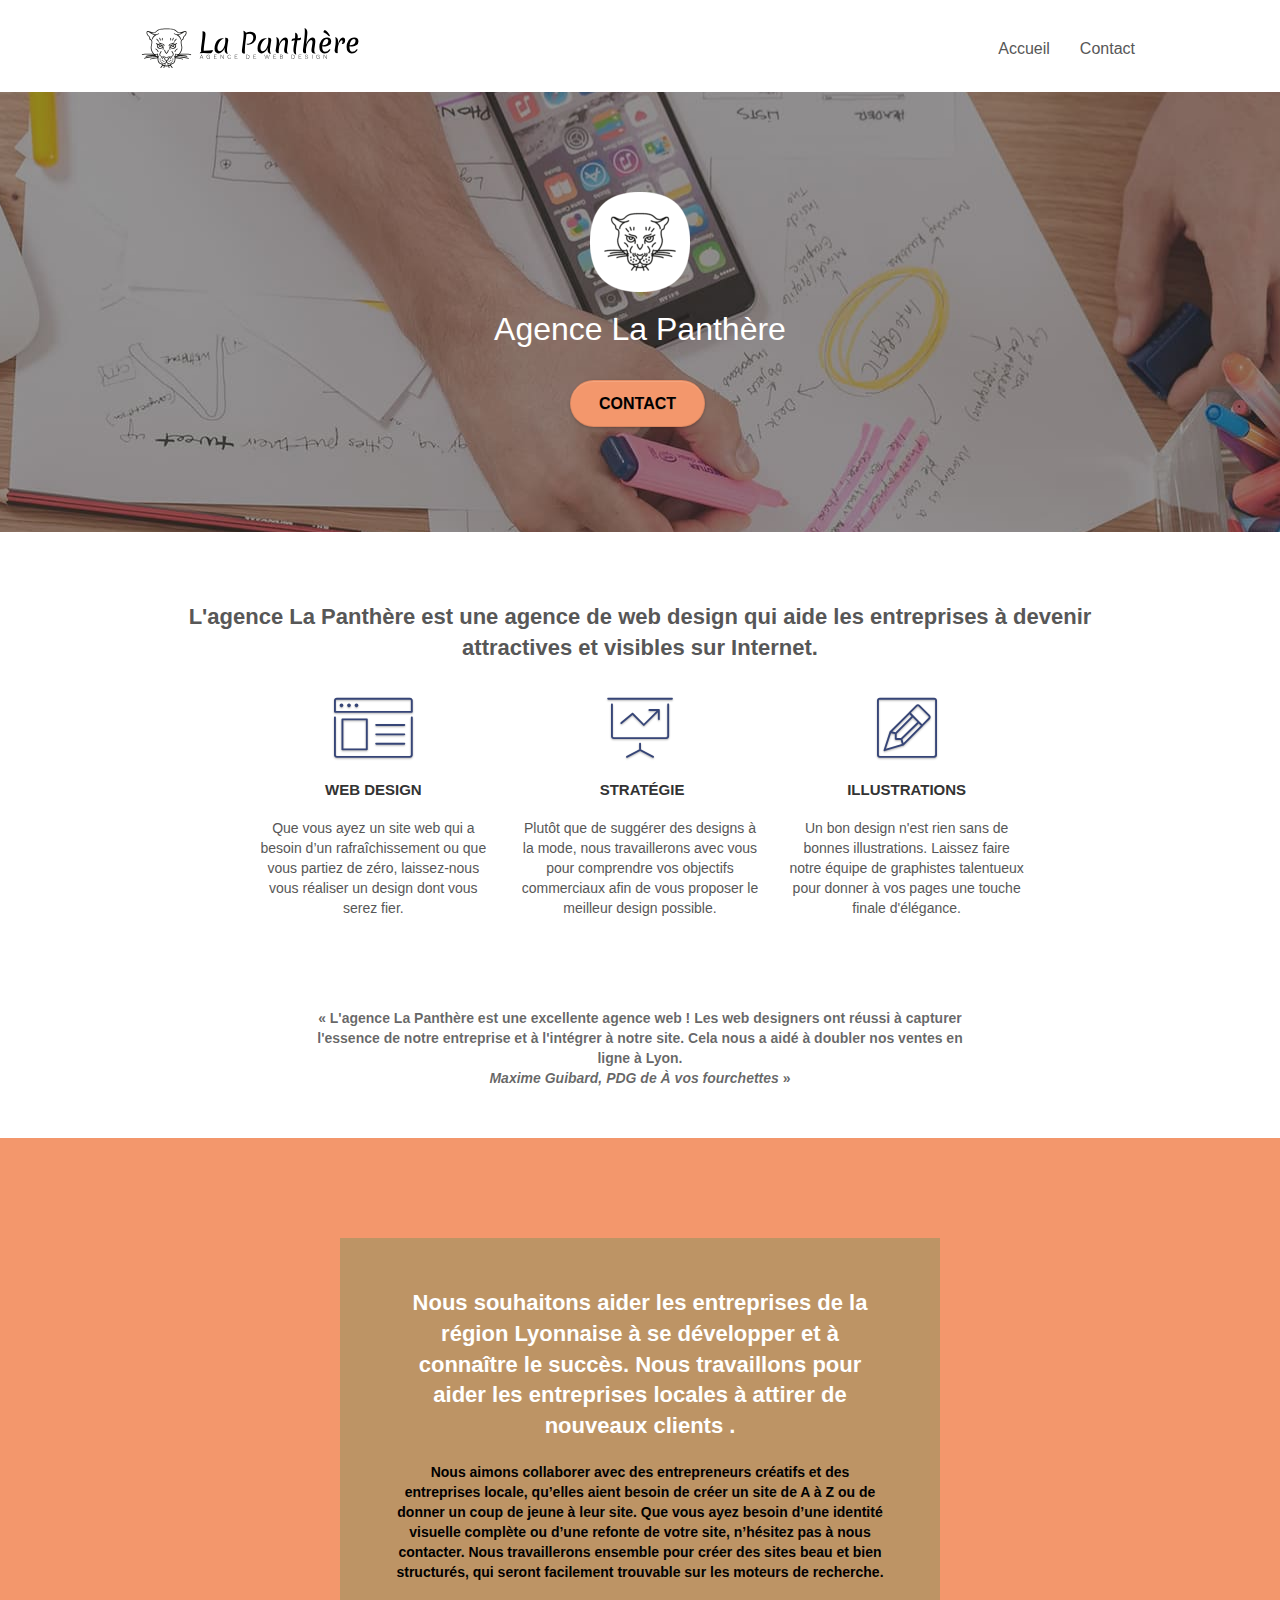
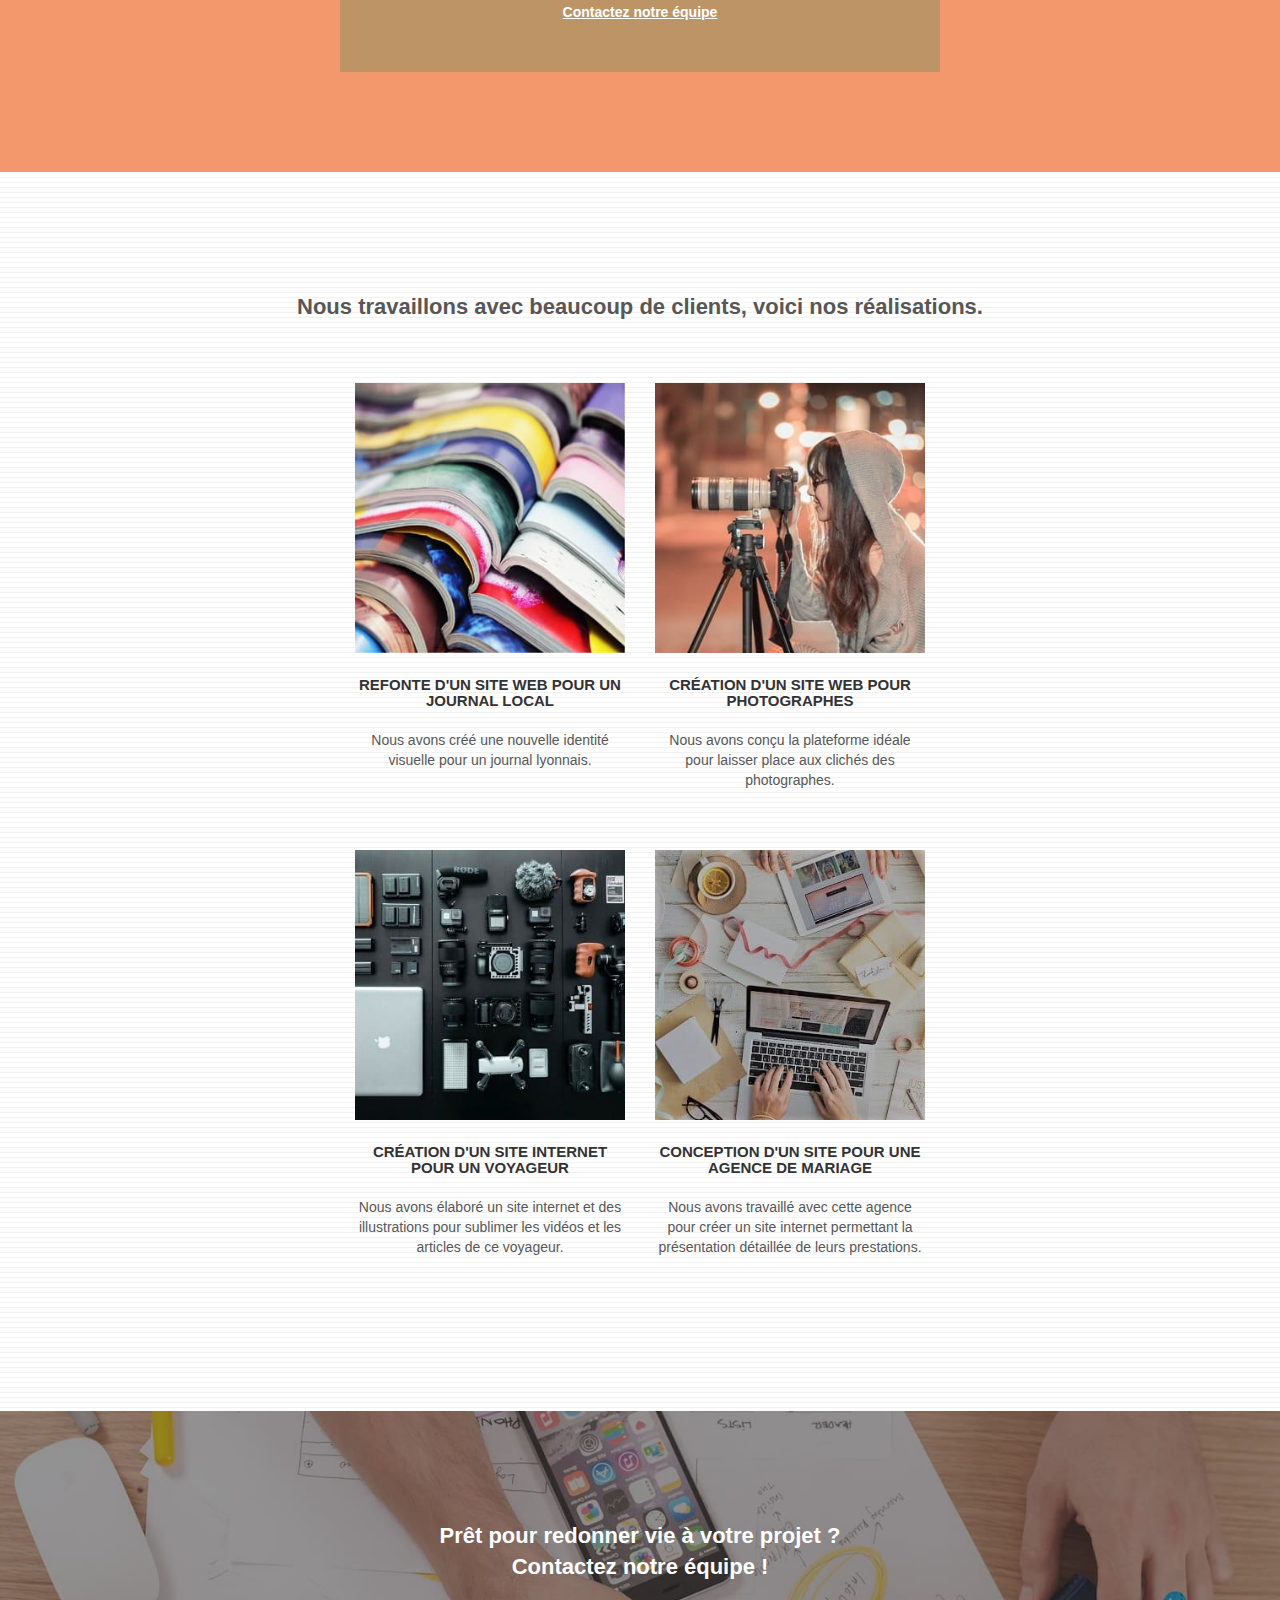
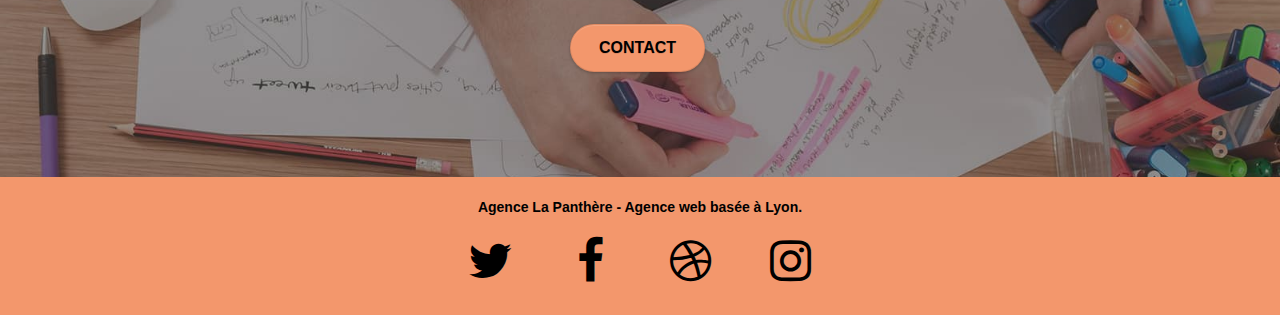
==== commit 13d81c7d: "edit all jpg, png, css" ====
--- a/index.html
+++ b/index.html
@@ -71,7 +71,7 @@
 			<div class="container bloc-lg">
 				<div class="row tight-width-whitespace">
 					<div class="col-sm-12">
-						<img src="img/logo.webp" alt="logo agence la panthere" class="center-block image-resize-mode"
+						<img src="img/logo.png" alt="logo agence la panthere" class="center-block image-resize-mode"
 							width="100" height="100">
 						<h1 class="text-center hero-bloc-text tc-white">
 							Agence La Panthère
@@ -183,10 +183,10 @@
 				</div>
 				<div class="row tight-width-whitespace portfolio-row">
 					<article class="col-sm-6">
-						<a href="#" data-lightbox="img/journal-local.webp" data-gallery-id="gallery-1"
+						<a href="#" data-lightbox="img/journal-local.jpg" data-gallery-id="gallery-1"
 							data-caption="Refonte d'un site web pour un journal local" data-frame="snapshot-lb"><img
-								src="img/journal-local.webp" alt="Plusieurs livres empilés"
-								class="img-responsive portfolio-thumb" height="320" width="320"></a>
+								src="img/journal-local.jpg" alt="Plusieurs livres empilés"
+								class="img-responsive portfolio-thumb" height="320" width="320" aria-hidden="false"></a>
 						<h3 class="mg-md text-center">
 							Refonte d'un site web pour un journal local
 						</h3>
@@ -195,9 +195,9 @@
 						</p>
 					</article>
 					<article class="col-sm-6">
-						<a href="#" data-lightbox="img/photographe.webp" data-gallery-id="gallery-1"
+						<a href="#" data-lightbox="img/photographe.jpg" data-gallery-id="gallery-1"
 							data-caption="Création d'un site web pour photographes" data-frame="snapshot-lb"><img
-								src="img/photographe.webp" class="img-responsive portfolio-thumb"
+								src="img/photographe.jpg" class="img-responsive portfolio-thumb"
 								alt="Photographe avec son appareil photo sur trépied dans une ville la nuit"
 								height="320" width="320"></a>
 						<h3 class="mg-md text-center">
@@ -210,9 +210,9 @@
 				</div>
 				<div class="row tight-width-whitespace portfolio-row">
 					<article class="col-sm-6">
-						<a href="#" data-lightbox="img/voyageur.webp" data-gallery-id="gallery-1"
+						<a href="#" data-lightbox="img/voyageur.jpg" data-gallery-id="gallery-1"
 							data-caption="Création d'un site internet pour un voyageur" data-frame="snapshot-lb"><img
-								src="img/voyageur.webp" class="img-responsive portfolio-thumb"
+								src="img/voyageur.jpg" class="img-responsive portfolio-thumb"
 								alt="Nombreux accessoires d'un voyageur digital." height="320" width="320"></a>
 						<h3 class="mg-md text-center">
 							Création d'un site internet pour un voyageur
@@ -223,9 +223,9 @@
 						</p>
 					</article>
 					<article class="col-sm-6">
-						<a href="#" data-lightbox="img/agence-mariage.webp" data-gallery-id="gallery-1"
+						<a href="#" data-lightbox="img/agence-mariage.jpg" data-gallery-id="gallery-1"
 							data-caption="Conception d'un site pour une agence de mariage" data-frame="snapshot-lb"><img
-								src="img/agence-mariage.webp" class="img-responsive portfolio-thumb"
+								src="img/agence-mariage.jpg" class="img-responsive portfolio-thumb"
 								alt="Entretien entre deux personnes." height="320" width="320"></a>
 						<h3 class="mg-md text-center">
 							Conception d'un site pour une agence de mariage
--- a/style.min.css
+++ b/style.min.css
@@ -1 +1 @@
-body{margin:0;padding:0;background:#FFF;overflow-x:hidden;-webkit-font-smoothing:antialiased;-moz-osx-font-smoothing:grayscale}a,button{transition:all .3s ease-in-out}a:hover{text-decoration:none;cursor:pointer}#page-loading-blocs-notifaction{position:fixed;top:0;bottom:0;width:100%;z-index:100000;background:#FFF url(img/pageload-spinner.gif) no-repeat center center}.bloc{width:100%;clear:both;background:50% 50% no-repeat;padding:0 50px;-webkit-background-size:cover;-moz-background-size:cover;-o-background-size:cover;background-size:cover;position:relative}.bloc .container{padding-left:0;padding-right:0}.bloc-lg{padding:100px 50px}.bloc-md{padding:50px}.bloc-sm{padding:20px 50px}.bg-center,.bg-l-edge,.bg-r-edge,.bg-t-edge,.bg-b-edge,.bg-tl-edge,.bg-bl-edge,.bg-tr-edge,.bg-br-edge,.bg-repeat{-webkit-background-size:auto!important;-moz-background-size:auto!important;-o-background-size:auto!important;background-size:auto!important}.navbar-toggle:focus{outline:2px solid black!important}.carousel-control:hover{outline:2px solid black!important}.bg-repeat{background:repeat}.bg-t-edge{background:top no-repeat}.bloc-bg-texture::before{content:"";background-size:2px 2px;position:absolute;top:0;bottom:0;left:0;right:0}.texture-paper::before{background:url(img/texture-paper.webp);background-size:280px 280px}.b-parallax{background-attachment:fixed}.d-bloc{color:rgba(255,255,255,.7)}.d-bloc button:hover{color:rgba(255,255,255,.9)}.d-bloc .icon-round,.d-bloc .icon-square,.d-bloc .icon-rounded,.d-bloc .icon-semi-rounded-a,.d-bloc .icon-semi-rounded-b{border-color:rgba(255,255,255,.9)}.d-bloc .divider-h span{border-color:rgba(255,255,255,.2)}.d-bloc .a-btn,.d-bloc .navbar a,.d-bloc .navbar-brand,.d-bloc a .icon-sm,.d-bloc a .icon-md,.d-bloc a .icon-lg,.d-bloc a .icon-xl,.d-bloc h1 a,.d-bloc h2 a,.d-bloc h3 a,.d-bloc h4 a,.d-bloc h5 a,.d-bloc h6 a,.d-bloc p a{color:rgba(0,0,0,1)}.d-bloc .a-btn:hover,.d-bloc .navbar a:hover,.d-bloc .navbar-brand:hover,.d-bloc a:hover .icon-sm,.d-bloc a:hover .icon-md,.d-bloc a:hover .icon-lg,.d-bloc a:hover .icon-xl,.d-bloc h1 a:hover,.d-bloc h2 a:hover,.d-bloc h3 a:hover,.d-bloc h4 a:hover,.d-bloc h5 a:hover,.d-bloc h6 a:hover,.d-bloc p a:hover{color:rgba(255,255,255,1)}.d-bloc .navbar-toggle .icon-bar{background:rgba(255,255,255,1)}.d-bloc .btn-wire,.d-bloc .btn-wire:hover{color:rgba(255,255,255,1);border-color:rgba(255,255,255,1)}.d-bloc .panel{color:rgba(0,0,0,.5)}.d-bloc .panel button:hover{color:rgba(0,0,0,.7)}.d-bloc .panel icon{border-color:rgba(0,0,0,.7)}.d-bloc .panel .divider-h span{border-color:rgba(0,0,0,.1)}.d-bloc .panel .a-btn{color:rgba(0,0,0,.6)}.d-bloc .panel .a-btn:hover{color:rgba(0,0,0,1)}.d-bloc .panel .btn-wire,.d-bloc .panel .btn-wire:hover{color:rgba(0,0,0,.7);border-color:rgba(0,0,0,.3)}.d-bloc .panel,.l-bloc{color:rgba(0,0,0,.6);font-weight:600}.d-bloc .panel button:hover,.l-bloc button:hover{color:rgba(0,0,0,.7)}.l-bloc .icon-round,.l-bloc .icon-square,.l-bloc .icon-rounded,.l-bloc .icon-semi-rounded-a,.l-bloc .icon-semi-rounded-b{border-color:rgba(0,0,0,.7)}.d-bloc .panel .divider-h span,.l-bloc .divider-h span{border-color:rgba(0,0,0,.1)}.d-bloc .panel .a-btn,.l-bloc .a-btn,.l-bloc .navbar a,.l-bloc .navbar-brand,.l-bloc a .icon-sm,.l-bloc a .icon-md,.l-bloc a .icon-lg,.l-bloc a .icon-xl,.l-bloc h1 a,.l-bloc h2 a,.l-bloc h3 a,.l-bloc h4 a,.l-bloc h5 a,.l-bloc h6 a,.l-bloc p a{color:rgba(0,0,0,.6)}.d-bloc .panel .a-btn:hover,.l-bloc .a-btn:hover,.l-bloc .navbar a:hover,.l-bloc .navbar-brand:hover,.l-bloc a:hover .icon-sm,.l-bloc a:hover .icon-md,.l-bloc a:hover .icon-lg,.l-bloc a:hover .icon-xl,.l-bloc h1 a:hover,.l-bloc h2 a:hover,.l-bloc h3 a:hover,.l-bloc h4 a:hover,.l-bloc h5 a:hover,.l-bloc h6 a:hover,.l-bloc p a:hover{color:rgba(0,0,0,1)}.l-bloc .navbar-toggle .icon-bar{color:rgba(0,0,0,.6)}.d-bloc .panel .btn-wire,.d-bloc .panel .btn-wire:hover,.l-bloc .btn-wire,.l-bloc .btn-wire:hover{color:rgba(0,0,0,.7);border-color:rgba(0,0,0,.3)}.voffset{margin-top:30px}.voffset-lg{margin-top:80px}.row-no-gutters{margin-right:0;margin-left:0}.row.row-no-gutters>[class^="col-"],.row.row-no-gutters>[class*=" col-"]{padding-right:0;padding-left:0}#bloc-1-hero h1{font-size:32px}.navbar{margin-bottom:0;z-index:1}.navbar-brand{height:auto;padding:3px 15px;font-size:25px;font-weight:400;font-weight:600;line-height:44px}.navbar-brand img{max-height:200px;margin:0 5px 0 0;display:inline}.navbar-brand img[src$=svg]{min-width:100px}.nav-center .navbar-brand img{margin:0}.navbar .nav{padding-top:2px;margin-right:-16px;float:right;z-index:1}.nav>li{float:left;margin-top:4px;font-size:16px}.navbar-nav .open .dropdown-menu>li>a{text-align:inherit}.nav>li a:hover,.nav>li a:focus{background:transparent}.navbar-toggle{margin:10px 10px 0 0;border:0}.navbar-toggle:hover{background:transparent!important}.navbar-toggle .icon-bar{background-color:rgba(0,0,0,.5);width:26px}.nav-invert .navbar .nav{float:left}.nav-invert .navbar-header,.nav-invert .navbar-brand{float:right;position:relative;z-index:2}@media (min-width:768px){.site-navigation{position:absolute;top:50%;right:20px;transform:translate(0,-50%);-webkit-transform:translateY(-50%)}.nav>li .dropdown-menu a,.nav>li .dropdown-menu a:hover{color:#484848}.nav-invert .site-navigation{left:0;right:0}.nav-center{text-align:center}.nav-center .navbar-header{width:100%}.nav-center .navbar-header,.nav-center .navbar-brand,.nav-center .nav>li{float:none;display:inline-block}.nav-center .site-navigation{position:relative;width:100%;right:0;margin-right:0;margin-top:20px}.nav-center.mini-nav .navbar-toggle{float:none;margin:10px auto 0}}.nav>li>.dropdown a{background:none!important;display:block;padding:14px 15px}nav .caret{margin:0 5px}.dropdown-menu .dropdown-menu{top:-8px;left:100%}.dropdown-menu .dropmenu-flow-right{top:100%;left:0;margin-left:-1px;border-top-left-radius:0;border-top-right-radius:0}.dropdown-menu .dropdown span{border:4px solid #000;border-top-color:transparent;border-right-color:transparent;border-bottom-color:transparent;margin:6px -5px 0 0!important;float:right}.mg-md{margin-top:10px;margin-bottom:20px}.mg-lg{margin-top:10px;margin-bottom:40px}.btn{margin:0 5px 5px 0}.btn.pull-right{margin:0 0 5px 5px}.btn-d,.btn-d:hover,.btn-d:focus{color:#FFF;background:rgba(0,0,0,.3)}.btn-rd{border-radius:40px}.btn-clean{border:1px solid rgba(0,0,0,.08);border-bottom-color:rgba(0,0,0,.1);text-shadow:0 1px 0 rgba(0,0,1,.1);box-shadow:0 1px 3px rgba(0,0,1,.25),inset 0 1px 0 0 rgba(255,255,255,.15)}.icon-md{font-size:48px!important;padding:10px}.icon-lg{font-size:60px!important}.sm-shadow{text-shadow:0 1px 2px rgba(0,0,0,.3)}.panel-sq,.panel-sq .panel-heading,.panel-sq .panel-footer{border-radius:0}.panel-rd{border-radius:30px}.panel-rd .panel-heading{border-radius:29px 29px 0 0}.panel-rd .panel-footer{border-radius:0 0 29px 29px}.form-control{border-color:rgba(0,0,0,.1);box-shadow:none}.scrollToTop{width:40px;height:40px;position:fixed;bottom:20px;right:20px;opacity:0;z-index:500;transition:all .3s ease-in-out}.scrollToTop span{margin-top:6px}.showScrollTop{font-size:14px;opacity:1}a[data-lightbox]{position:relative;display:block;text-align:center}a[data-lightbox]:hover::before{content:"+";font-family:"HelveticaNeue-Light","Helvetica Neue Light","Helvetica Neue",Helvetica,Arial;font-size:32px;width:50px;height:50px;margin-left:-25px;border-radius:50%;background:rgba(0,0,0,.6);color:#FFF;font-weight:100;z-index:1;position:absolute;top:50%;transform:translateY(-50%);-webkit-transform:translateY(-50%)}a[data-lightbox]:hover img{opacity:.6;-webkit-animation-fill-mode:none;animation-fill-mode:none}#lightbox-modal{display:flex;align-items:center}#lightbox-modal .modal-dialog{width:90%;max-width:900px;margin:0 auto 0}#lightbox-modal .modal-dialog img{max-height:90vh;margin:0 auto}.lightbox-caption{padding:20px;color:#FFF;background:rgba(0,0,0,.5);position:absolute;left:15px;right:15px;bottom:5px}.close-lightbox{color:#FFF;font-size:30px;position:absolute;top:20px;right:20px;z-index:20;background:rgba(0,0,0,.5);border:none;line-height:30px;padding:0 9px 5px;opacity:.3}.close-lightbox:hover,.next-lightbox:hover,.prev-lightbox:hover{opacity:1;color:#FFF}.next-lightbox,.prev-lightbox{font-size:20px;color:rgba(255,255,255,.9);background:rgba(0,0,0,.5);transition:all .2s ease-in-out;position:absolute;top:45%;z-index:1;opacity:.4}.next-lightbox{padding:6px 8px 1px 13px;right:25px}.prev-lightbox{padding:6px 13px 1px 10px;left:25px}.snapshot-lb .modal-body{padding-bottom:45px}.snapshot-lb .lightbox-caption{padding:0;color:rgba(0,0,0,.5);background:none}h1,h2,h3,h4,h5,h6,p,label,.btn,a{font-family:"helvetica";font-weight:400;color:#575757!important}.container{max-width:1000px}.hero-bloc-text{font-size:38px}.hero-bloc-text-sub{font-size:36px}.statement-bloc-text{line-height:26px;font-style:italic;font-size:20px;text-align:center;font-weight:lighter;max-width:520px;margin:auto auto auto auto}p{font-size:14px}.tight-width-whitespace{max-width:600px;margin:auto auto auto auto}.h1{font-size:20px;font-family:"Open Sans"}.cta-hero{margin-top:22px;color:#FFFFFF!important;text-transform:uppercase;padding:12px 28px 12px 28px;font-size:16px;font-weight:700}.social{max-width:400px;margin:auto auto auto auto}h2{font-size:22px;line-height:1.4em;font-weight:600}h3{font-size:15px;text-transform:uppercase;font-weight:700;color:#333333!important}.med-width-whitespace{max-width:800px;margin:auto auto auto auto;box-shadow:0 0 0 #000}h1{color:#333333!important}h4{color:#333333!important}.icons{margin-bottom:14px;margin-top:24px}.white{color:#000000!important;font-size:14px;font-weight:600}.portfolio-thumb{margin-bottom:24px}.portfolio-row{margin-bottom:44px;margin-top:50px}.avatar{box-shadow:0 4px 9px rgba(0,0,0,.3)}.black-background{background-color:rgba(165,147,99,.7);padding:40px 40px 40px 40px}.bold-link{font-weight:900;text-decoration:underline!important}.bgc-white{background-color:#FFF}.bgc-dark-slate-blue{background-color:#000}.bgc-atomic-tangerine{background-color:#F3976C}.tc-white{color:#ffffff!important;position:relative}.tc-black{color:#000000!important;position:relative;font-weight:600}.btn-atomic-tangerine{background:#F3976C;color:#000000!important}.btn-atomic-tangerine:hover{background:#f3b193!important;color:#000000!important}.ltc-white{color:#FFFFFF!important}.ltc-white:hover{color:#cccccc!important}.ltc-atomic-tangerine{color:#F3976C!important}.ltc-atomic-tangerine:hover{color:#c27956!important}.icon-dark-slate-blue{color:#364577!important;border-color:#364577!important}.bg-dots-bg{background-image:url(img/dots-bg.png)}.bg-lines-h2-bg{background-image:url(img/lines-h2-bg.png)}.bg-banniere{background-image:url(img/agence-la-panthere.webp)}.bg-presentation{background-image:url(img/image-de-presentation.webp)}@media (max-width:1024px){.bloc{padding-left:20px;padding-right:20px}.bloc.full-width-bloc,.bloc-tile-2.full-width-bloc .container,.bloc-tile-3.full-width-bloc .container,.bloc-tile-4.full-width-bloc .container{padding-left:0;padding-right:0}}@media (max-width:992px) and (min-width:768px){.navbar .nav{max-width:80%}.nav-center.navbar .nav{max-width:100%}}@media only screen and (min-width:768px) and (max-width:1024px) and (orientation:landscape){.b-parallax{background-attachment:scroll}}@media only screen and (min-width:1024px) and (max-width:1366px) and (-webkit-min-device-pixel-ratio:1.5){.b-parallax{background-attachment:scroll}}@media (max-width:991px){.container{width:100%}.b-parallax{background-attachment:scroll}.page-container,#hero-bloc{overflow-x:hidden;position:relative}.bloc-group,.bloc-group .bloc{display:block;width:100%}.bloc-fill-screen .fill-bloc-top-edge,.bloc-fill-screen .fill-bloc-bottom-edge{padding:0 20px}}@media (max-width:767px){.page-container{overflow-x:hidden;position:relative}h1,h2,h3,h4,h5,h6,p,#disqus_thread{padding-left:10px!important;padding-right:10px!important}.b-parallax{background-attachment:scroll}.navbar .nav{padding-top:0;border-top:1px solid rgba(0,0,0,.2);float:none!important}.navbar.row{margin-left:0;margin-right:0}.site-navigation{position:inherit;transform:none;-webkit-transform:none;-ms-transform:none}.nav>li{margin-top:0;border-bottom:1px solid rgba(0,0,0,.1);background:rgba(0,0,0,.05);text-align:left;padding-left:15px;width:100%}.nav>li:hover{background:rgba(0,0,0,.08)}.dropdown .dropdown a .caret{float:none;margin:5px 0 0 10px!important;border:4px solid #000;border-bottom-color:transparent;border-right-color:transparent;border-left-color:transparent}#hero-bloc .navbar .nav{background:rgba(0,0,0,.8)}#hero-bloc .navbar .nav a{color:rgba(255,255,255,.6)}.hero{padding:50px 0}.hero-nav{left:-1px;right:-1px}.navbar-collapse{padding:0;overflow-x:hidden;-webkit-box-shadow:none;box-shadow:none}.navbar-brand img{max-height:40px;width:auto}.nav-invert .navbar-header{float:none;width:100%}.nav-invert .navbar-toggle{float:left;margin-left:10px}.bloc{padding-left:0;padding-right:0}.bloc-xxl,.bloc-xl,.bloc-lg{padding:40px 0}.bloc-sm,.bloc-md{padding-left:0;padding-right:0}.bloc-tile-2 .container,.bloc-tile-3 .container,.bloc-tile-4 .container,.bloc-fill-screen .fill-bloc-top-edge,.bloc-fill-screen .fill-bloc-bottom-edge{padding-left:0;padding-right:0}.a-block{padding:0 10px}.btn-dwn{display:none}.voffset{margin-top:5px}.voffset-md{margin-top:20px}.voffset-lg{margin-top:30px}form{padding:5px}.close-lightbox{display:inline-block}.blocsapp-device-iphone5{background-size:216px 425px;padding-top:60px;width:216px;height:425px}.blocsapp-device-iphone5 img{width:180px;height:320px}}@media (max-width:400px){.bloc{padding-left:0;padding-right:0}}@media (max-width:767px){.bloc-mob-center-text{text-align:center}}+body{margin:0;padding:0;background:#FFF;overflow-x:hidden;-webkit-font-smoothing:antialiased;-moz-osx-font-smoothing:grayscale}a,button{transition:all .3s ease-in-out}a:hover{text-decoration:none;cursor:pointer}#page-loading-blocs-notifaction{position:fixed;top:0;bottom:0;width:100%;z-index:100000;background:#FFF url(img/pageload-spinner.gif) no-repeat center center}.bloc{width:100%;clear:both;background:50% 50% no-repeat;padding:0 50px;-webkit-background-size:cover;-moz-background-size:cover;-o-background-size:cover;background-size:cover;position:relative}.bloc .container{padding-left:0;padding-right:0}.bloc-lg{padding:100px 50px}.bloc-md{padding:50px}.bloc-sm{padding:20px 50px}.bg-center,.bg-l-edge,.bg-r-edge,.bg-t-edge,.bg-b-edge,.bg-tl-edge,.bg-bl-edge,.bg-tr-edge,.bg-br-edge,.bg-repeat{-webkit-background-size:auto!important;-moz-background-size:auto!important;-o-background-size:auto!important;background-size:auto!important}.navbar-toggle:focus{outline:2px solid black!important}.carousel-control:hover{outline:2px solid black!important}a:focus{outline-color:black!important}.bg-repeat{background:repeat}.bg-t-edge{background:top no-repeat}.bloc-bg-texture::before{content:"";background-size:2px 2px;position:absolute;top:0;bottom:0;left:0;right:0}.texture-paper::before{background:url(img/texture-paper.jpg);background-size:280px 280px}.b-parallax{background-attachment:fixed}.d-bloc{color:rgba(255,255,255,.7)}.d-bloc button:hover{color:rgba(255,255,255,.9)}.d-bloc .icon-round,.d-bloc .icon-square,.d-bloc .icon-rounded,.d-bloc .icon-semi-rounded-a,.d-bloc .icon-semi-rounded-b{border-color:rgba(255,255,255,.9)}.d-bloc .divider-h span{border-color:rgba(255,255,255,.2)}.d-bloc .a-btn,.d-bloc .navbar a,.d-bloc .navbar-brand,.d-bloc a .icon-sm,.d-bloc a .icon-md,.d-bloc a .icon-lg,.d-bloc a .icon-xl,.d-bloc h1 a,.d-bloc h2 a,.d-bloc h3 a,.d-bloc h4 a,.d-bloc h5 a,.d-bloc h6 a,.d-bloc p a{color:rgba(0,0,0,1)}.d-bloc .a-btn:hover,.d-bloc .navbar a:hover,.d-bloc .navbar-brand:hover,.d-bloc a:hover .icon-sm,.d-bloc a:hover .icon-md,.d-bloc a:hover .icon-lg,.d-bloc a:hover .icon-xl,.d-bloc h1 a:hover,.d-bloc h2 a:hover,.d-bloc h3 a:hover,.d-bloc h4 a:hover,.d-bloc h5 a:hover,.d-bloc h6 a:hover,.d-bloc p a:hover{color:rgba(255,255,255,1)}.d-bloc .navbar-toggle .icon-bar{background:rgba(255,255,255,1)}.d-bloc .btn-wire,.d-bloc .btn-wire:hover{color:rgba(255,255,255,1);border-color:rgba(255,255,255,1)}.d-bloc .panel{color:rgba(0,0,0,.5)}.d-bloc .panel button:hover{color:rgba(0,0,0,.7)}.d-bloc .panel icon{border-color:rgba(0,0,0,.7)}.d-bloc .panel .divider-h span{border-color:rgba(0,0,0,.1)}.d-bloc .panel .a-btn{color:rgba(0,0,0,.6)}.d-bloc .panel .a-btn:hover{color:rgba(0,0,0,1)}.d-bloc .panel .btn-wire,.d-bloc .panel .btn-wire:hover{color:rgba(0,0,0,.7);border-color:rgba(0,0,0,.3)}.d-bloc .panel,.l-bloc{color:rgba(0,0,0,.6);font-weight:600}.d-bloc .panel button:hover,.l-bloc button:hover{color:rgba(0,0,0,.7)}.l-bloc .icon-round,.l-bloc .icon-square,.l-bloc .icon-rounded,.l-bloc .icon-semi-rounded-a,.l-bloc .icon-semi-rounded-b{border-color:rgba(0,0,0,.7)}.d-bloc .panel .divider-h span,.l-bloc .divider-h span{border-color:rgba(0,0,0,.1)}.d-bloc .panel .a-btn,.l-bloc .a-btn,.l-bloc .navbar a,.l-bloc .navbar-brand,.l-bloc a .icon-sm,.l-bloc a .icon-md,.l-bloc a .icon-lg,.l-bloc a .icon-xl,.l-bloc h1 a,.l-bloc h2 a,.l-bloc h3 a,.l-bloc h4 a,.l-bloc h5 a,.l-bloc h6 a,.l-bloc p a{color:rgba(0,0,0,.6)}.d-bloc .panel .a-btn:hover,.l-bloc .a-btn:hover,.l-bloc .navbar a:hover,.l-bloc .navbar-brand:hover,.l-bloc a:hover .icon-sm,.l-bloc a:hover .icon-md,.l-bloc a:hover .icon-lg,.l-bloc a:hover .icon-xl,.l-bloc h1 a:hover,.l-bloc h2 a:hover,.l-bloc h3 a:hover,.l-bloc h4 a:hover,.l-bloc h5 a:hover,.l-bloc h6 a:hover,.l-bloc p a:hover{color:rgba(0,0,0,1)}.l-bloc .navbar-toggle .icon-bar{color:rgba(0,0,0,.6)}.d-bloc .panel .btn-wire,.d-bloc .panel .btn-wire:hover,.l-bloc .btn-wire,.l-bloc .btn-wire:hover{color:rgba(0,0,0,.7);border-color:rgba(0,0,0,.3)}.voffset{margin-top:30px}.voffset-lg{margin-top:80px}.row-no-gutters{margin-right:0;margin-left:0}.row.row-no-gutters>[class^="col-"],.row.row-no-gutters>[class*=" col-"]{padding-right:0;padding-left:0}#bloc-1-hero h1{font-size:32px}.navbar{margin-bottom:0;z-index:1}.navbar-brand{height:auto;padding:3px 15px;font-size:25px;font-weight:400;font-weight:600;line-height:44px}.navbar-brand img{max-height:200px;margin:0 5px 0 0;display:inline}.navbar-brand img[src$=svg]{min-width:100px}.nav-center .navbar-brand img{margin:0}.navbar .nav{padding-top:2px;margin-right:-16px;float:right;z-index:1}.nav>li{float:left;margin-top:4px;font-size:16px}.navbar-nav .open .dropdown-menu>li>a{text-align:inherit}.nav>li a:hover,.nav>li a:focus{background:transparent}.navbar-toggle{margin:10px 10px 0 0;border:0}.navbar-toggle:hover{background:transparent!important}.navbar-toggle .icon-bar{background-color:rgba(0,0,0,.5);width:26px}.nav-invert .navbar .nav{float:left}.nav-invert .navbar-header,.nav-invert .navbar-brand{float:right;position:relative;z-index:2}@media (min-width:768px){.site-navigation{position:absolute;top:50%;right:20px;transform:translate(0,-50%);-webkit-transform:translateY(-50%)}.nav>li .dropdown-menu a,.nav>li .dropdown-menu a:hover{color:#484848}.nav-invert .site-navigation{left:0;right:0}.nav-center{text-align:center}.nav-center .navbar-header{width:100%}.nav-center .navbar-header,.nav-center .navbar-brand,.nav-center .nav>li{float:none;display:inline-block}.nav-center .site-navigation{position:relative;width:100%;right:0;margin-right:0;margin-top:20px}.nav-center.mini-nav .navbar-toggle{float:none;margin:10px auto 0}}.nav>li>.dropdown a{background:none!important;display:block;padding:14px 15px}nav .caret{margin:0 5px}.dropdown-menu .dropdown-menu{top:-8px;left:100%}.dropdown-menu .dropmenu-flow-right{top:100%;left:0;margin-left:-1px;border-top-left-radius:0;border-top-right-radius:0}.dropdown-menu .dropdown span{border:4px solid #000;border-top-color:transparent;border-right-color:transparent;border-bottom-color:transparent;margin:6px -5px 0 0!important;float:right}.mg-md{margin-top:10px;margin-bottom:20px}.mg-lg{margin-top:10px;margin-bottom:40px}.btn{margin:0 5px 5px 0}.btn.pull-right{margin:0 0 5px 5px}.btn-d,.btn-d:hover,.btn-d:focus{color:#FFF;background:rgba(0,0,0,.3)}.btn-rd{border-radius:40px}.btn-clean{border:1px solid rgba(0,0,0,.08);border-bottom-color:rgba(0,0,0,.1);text-shadow:0 1px 0 rgba(0,0,1,.1);box-shadow:0 1px 3px rgba(0,0,1,.25),inset 0 1px 0 0 rgba(255,255,255,.15)}.icon-md{font-size:48px!important;padding:10px}.icon-lg{font-size:60px!important}.sm-shadow{text-shadow:0 1px 2px rgba(0,0,0,.3)}.panel-sq,.panel-sq .panel-heading,.panel-sq .panel-footer{border-radius:0}.panel-rd{border-radius:30px}.panel-rd .panel-heading{border-radius:29px 29px 0 0}.panel-rd .panel-footer{border-radius:0 0 29px 29px}.form-control{border-color:rgba(0,0,0,.1);box-shadow:none}.scrollToTop{width:40px;height:40px;position:fixed;bottom:20px;right:20px;opacity:0;z-index:500;transition:all .3s ease-in-out}.scrollToTop span{margin-top:6px}.showScrollTop{font-size:14px;opacity:1}a[data-lightbox]{position:relative;display:block;text-align:center}a[data-lightbox]:hover::before{content:"+";font-family:"HelveticaNeue-Light","Helvetica Neue Light","Helvetica Neue",Helvetica,Arial;font-size:32px;width:50px;height:50px;margin-left:-25px;border-radius:50%;background:rgba(0,0,0,.6);color:#FFF;font-weight:100;z-index:1;position:absolute;top:50%;transform:translateY(-50%);-webkit-transform:translateY(-50%)}a[data-lightbox]:hover img{opacity:.6;-webkit-animation-fill-mode:none;animation-fill-mode:none}#lightbox-modal{display:flex;align-items:center}#lightbox-modal .modal-dialog{width:90%;max-width:900px;margin:0 auto 0}#lightbox-modal .modal-dialog img{max-height:90vh;margin:0 auto}.lightbox-caption{padding:20px;color:#FFF;background:rgba(0,0,0,.5);position:absolute;left:15px;right:15px;bottom:5px}.close-lightbox{color:#FFF;font-size:30px;position:absolute;top:20px;right:20px;z-index:20;background:rgba(0,0,0,.5);border:none;line-height:30px;padding:0 9px 5px;opacity:.3}.close-lightbox:hover,.next-lightbox:hover,.prev-lightbox:hover{opacity:1;color:#FFF}.next-lightbox,.prev-lightbox{font-size:20px;color:rgba(255,255,255,.9);background:rgba(0,0,0,.5);transition:all .2s ease-in-out;position:absolute;top:45%;z-index:1;opacity:.4}.next-lightbox{padding:6px 8px 1px 13px;right:25px}.prev-lightbox{padding:6px 13px 1px 10px;left:25px}.snapshot-lb .modal-body{padding-bottom:45px}.snapshot-lb .lightbox-caption{padding:0;color:rgba(0,0,0,.5);background:none}h1,h2,h3,h4,h5,h6,p,label,.btn,a{font-family:"helvetica";font-weight:400;color:#575757!important}.container{max-width:1000px}.hero-bloc-text{font-size:38px}.hero-bloc-text-sub{font-size:36px}.statement-bloc-text{line-height:26px;font-style:italic;font-size:20px;text-align:center;font-weight:lighter;max-width:520px;margin:auto auto auto auto}p{font-size:14px}.tight-width-whitespace{max-width:600px;margin:auto auto auto auto}.h1{font-size:20px;font-family:"Open Sans"}.cta-hero{margin-top:22px;color:#FFFFFF!important;text-transform:uppercase;padding:12px 28px 12px 28px;font-size:16px;font-weight:700}.social{max-width:400px;margin:auto auto auto auto}h2{font-size:22px;line-height:1.4em;font-weight:600}h3{font-size:15px;text-transform:uppercase;font-weight:700;color:#333333!important}.med-width-whitespace{max-width:800px;margin:auto auto auto auto;box-shadow:0 0 0 #000}h1{color:#333333!important}h4{color:#333333!important}.icons{margin-bottom:14px;margin-top:24px}.white{color:#000000!important;font-size:14px;font-weight:600}.portfolio-thumb{margin-bottom:24px}.portfolio-row{margin-bottom:44px;margin-top:50px}.avatar{box-shadow:0 4px 9px rgba(0,0,0,.3)}.black-background{background-color:rgba(165,147,99,.7);padding:40px 40px 40px 40px}.bold-link{font-weight:900;text-decoration:underline!important}.bgc-white{background-color:#FFF}.bgc-dark-slate-blue{background-color:#000}.bgc-atomic-tangerine{background-color:#F3976C}.tc-white{color:#ffffff!important;position:relative}.tc-black{color:#000000!important;position:relative;font-weight:600}.btn-atomic-tangerine{background:#F3976C;color:#000000!important}.btn-atomic-tangerine:hover{background:#f3b193!important;color:#000000!important}.ltc-white{color:#FFFFFF!important}.ltc-white:hover{color:#cccccc!important}.ltc-atomic-tangerine{color:#F3976C!important}.ltc-atomic-tangerine:hover{color:#c27956!important}.icon-dark-slate-blue{color:#364577!important;border-color:#364577!important}.bg-dots-bg{background-image:url(img/dots-bg.png)}.bg-lines-h2-bg{background-image:url(img/lines-h2-bg.png)}.bg-banniere{background-image:url(img/agence-la-panthere.jpg)}.bg-presentation{background-image:url(img/image-de-presentation.jpg)}@media (max-width:1024px){.bloc{padding-left:20px;padding-right:20px}.bloc.full-width-bloc,.bloc-tile-2.full-width-bloc .container,.bloc-tile-3.full-width-bloc .container,.bloc-tile-4.full-width-bloc .container{padding-left:0;padding-right:0}}@media (max-width:992px) and (min-width:768px){.navbar .nav{max-width:80%}.nav-center.navbar .nav{max-width:100%}}@media only screen and (min-width:768px) and (max-width:1024px) and (orientation:landscape){.b-parallax{background-attachment:scroll}}@media only screen and (min-width:1024px) and (max-width:1366px) and (-webkit-min-device-pixel-ratio:1.5){.b-parallax{background-attachment:scroll}}@media (max-width:991px){.container{width:100%}.b-parallax{background-attachment:scroll}.page-container,#hero-bloc{overflow-x:hidden;position:relative}.bloc-group,.bloc-group .bloc{display:block;width:100%}.bloc-fill-screen .fill-bloc-top-edge,.bloc-fill-screen .fill-bloc-bottom-edge{padding:0 20px}}@media (max-width:767px){.page-container{overflow-x:hidden;position:relative}h1,h2,h3,h4,h5,h6,p,#disqus_thread{padding-left:10px!important;padding-right:10px!important}.b-parallax{background-attachment:scroll}.navbar .nav{padding-top:0;border-top:1px solid rgba(0,0,0,.2);float:none!important}.navbar.row{margin-left:0;margin-right:0}.site-navigation{position:inherit;transform:none;-webkit-transform:none;-ms-transform:none}.nav>li{margin-top:0;border-bottom:1px solid rgba(0,0,0,.1);background:rgba(0,0,0,.05);text-align:left;padding-left:15px;width:100%}.nav>li:hover{background:rgba(0,0,0,.08)}.dropdown .dropdown a .caret{float:none;margin:5px 0 0 10px!important;border:4px solid #000;border-bottom-color:transparent;border-right-color:transparent;border-left-color:transparent}#hero-bloc .navbar .nav{background:rgba(0,0,0,.8)}#hero-bloc .navbar .nav a{color:rgba(255,255,255,.6)}.hero{padding:50px 0}.hero-nav{left:-1px;right:-1px}.navbar-collapse{padding:0;overflow-x:hidden;-webkit-box-shadow:none;box-shadow:none}.navbar-brand img{max-height:40px;width:auto}.nav-invert .navbar-header{float:none;width:100%}.nav-invert .navbar-toggle{float:left;margin-left:10px}.bloc{padding-left:0;padding-right:0}.bloc-xxl,.bloc-xl,.bloc-lg{padding:40px 0}.bloc-sm,.bloc-md{padding-left:0;padding-right:0}.bloc-tile-2 .container,.bloc-tile-3 .container,.bloc-tile-4 .container,.bloc-fill-screen .fill-bloc-top-edge,.bloc-fill-screen .fill-bloc-bottom-edge{padding-left:0;padding-right:0}.a-block{padding:0 10px}.btn-dwn{display:none}.voffset{margin-top:5px}.voffset-md{margin-top:20px}.voffset-lg{margin-top:30px}form{padding:5px}.close-lightbox{display:inline-block}.blocsapp-device-iphone5{background-size:216px 425px;padding-top:60px;width:216px;height:425px}.blocsapp-device-iphone5 img{width:180px;height:320px}}@media (max-width:400px){.bloc{padding-left:0;padding-right:0}}@media (max-width:767px){.bloc-mob-center-text{text-align:center}}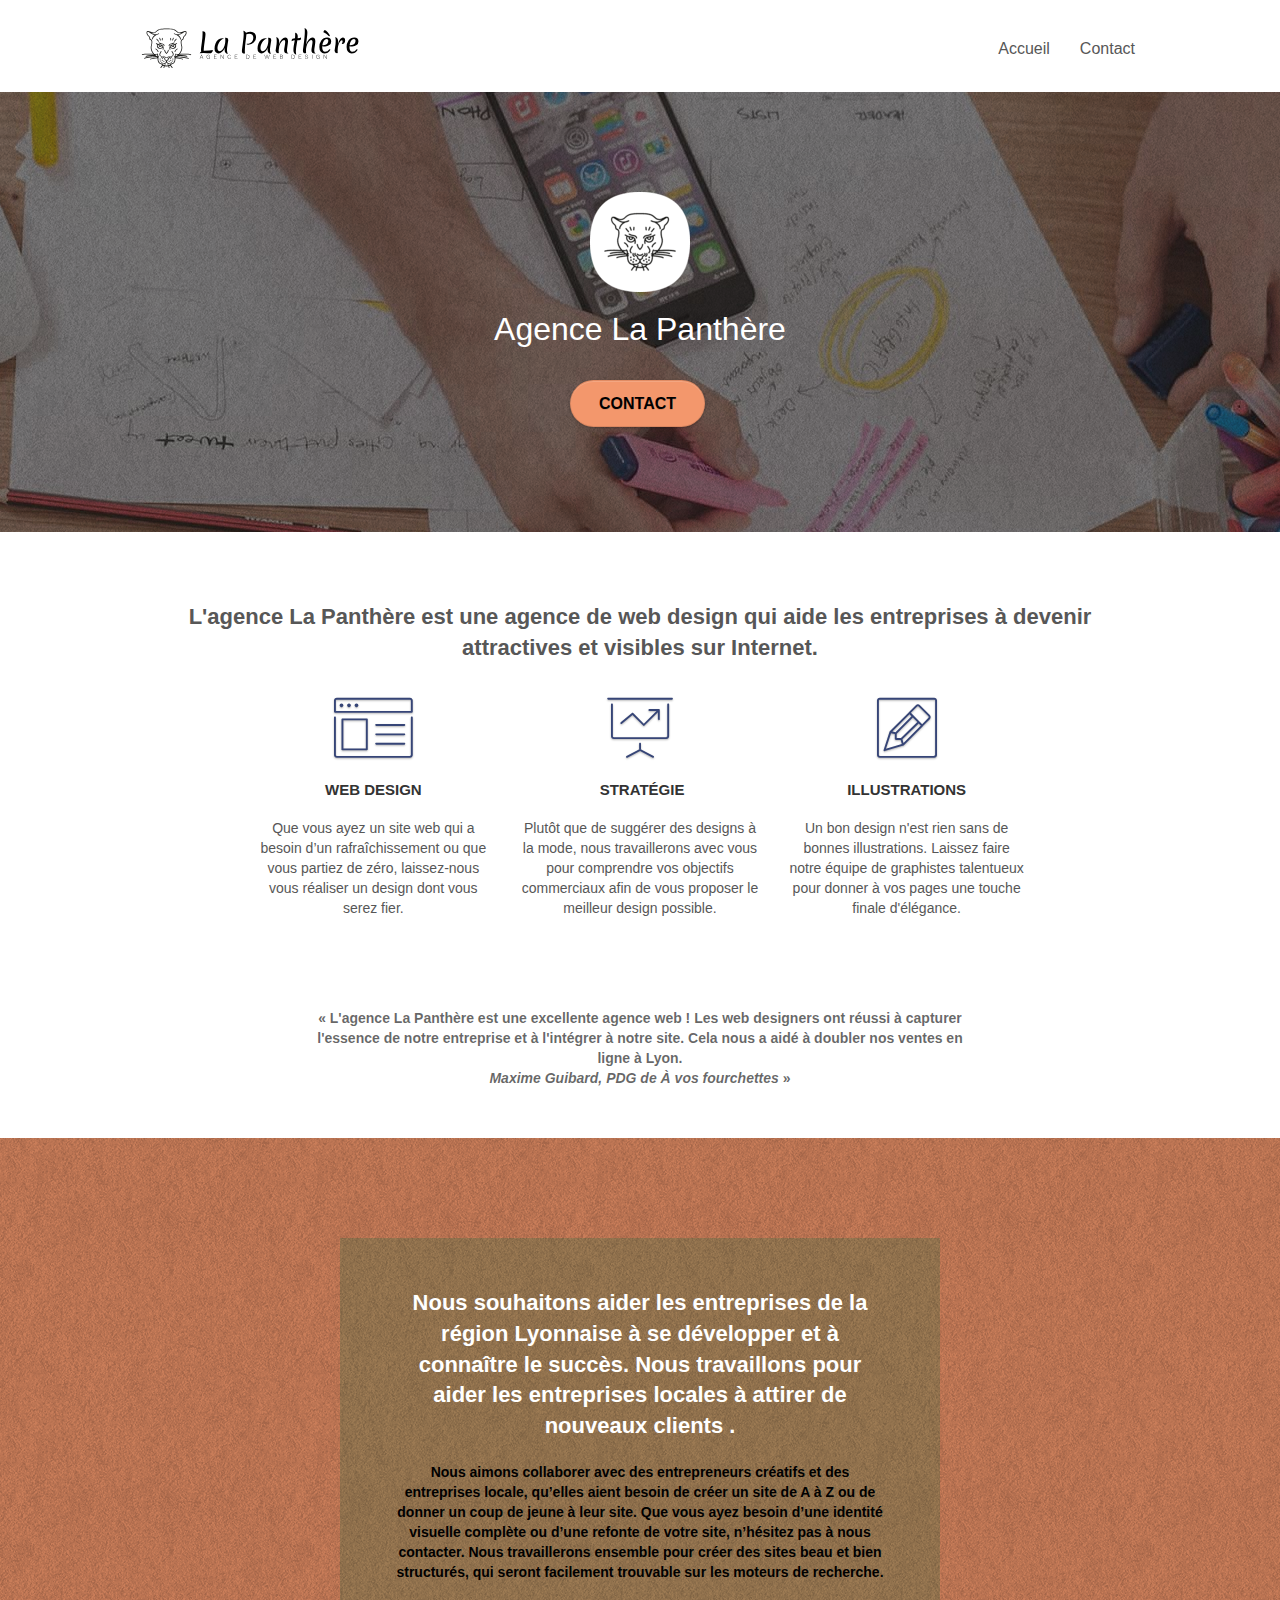
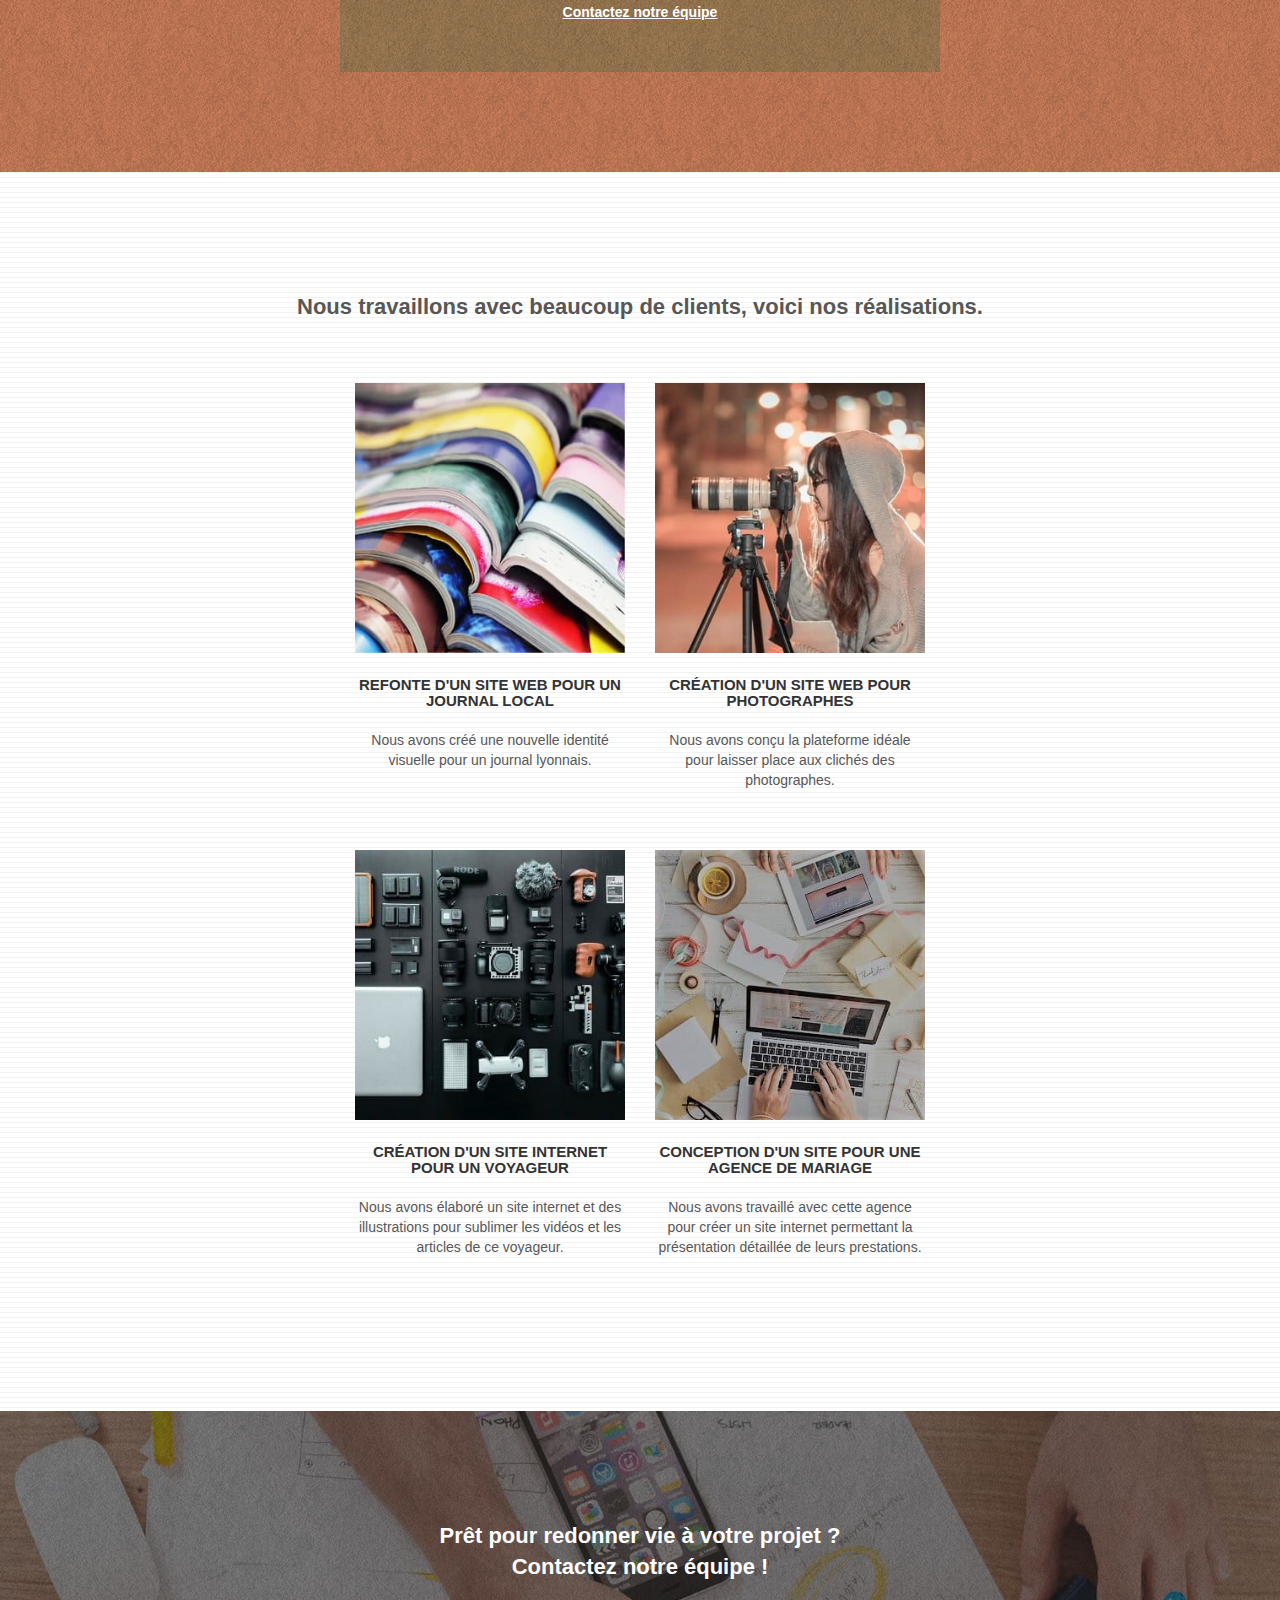
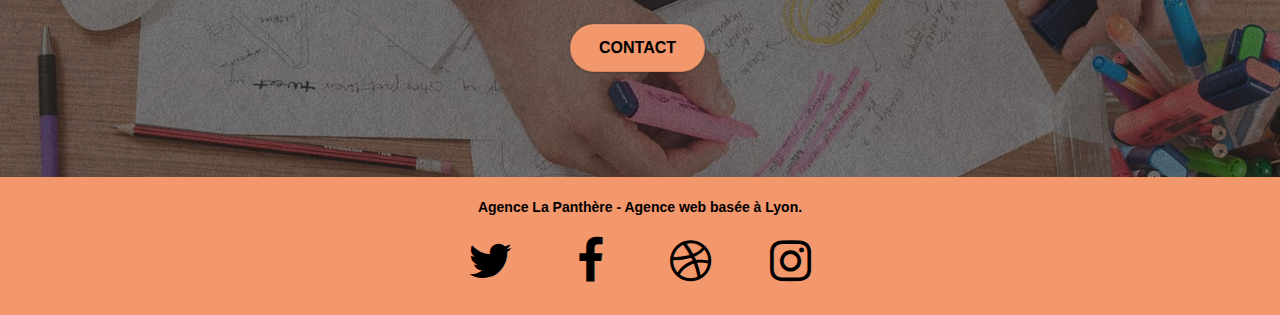
==== commit c7be94f1: "edit format paper-texture" ====
--- a/index.html
+++ b/index.html
@@ -9,7 +9,7 @@
 	<link rel="shortcut icon" type="image/png" href="favicon.jpg">
 
 	<link rel="stylesheet" type="text/css" href="./css/bootstrap.min.css">
-	<link rel=" stylesheet" type="text/css" href="style.min.css">
+	<link rel=" stylesheet" type="text/css" href="style.css">
 	<link rel="stylesheet" type="text/css" href="./css/font-awesome.min.css">
 	<link rel="stylesheet" type="text/css" href="./css/et-line.min.css">
 
--- a/style.css
+++ b/style.css
@@ -0,0 +1,1102 @@
+body {
+    margin: 0;
+    padding: 0;
+    background: #FFF;
+    overflow-x: hidden;
+    -webkit-font-smoothing: antialiased;
+    -moz-osx-font-smoothing: grayscale;
+}
+
+a,
+button {
+    transition: all .3s ease-in-out;
+
+
+}
+
+a:hover {
+    text-decoration: none;
+    cursor: pointer;
+}
+
+#page-loading-blocs-notifaction {
+    position: fixed;
+    top: 0;
+    bottom: 0;
+    width: 100%;
+    z-index: 100000;
+    background: #FFFFFF url("img/pageload-spinner.gif") no-repeat center center;
+}
+
+.bloc {
+    width: 100%;
+    clear: both;
+    background: 50% 50% no-repeat;
+    padding: 0 50px;
+    -webkit-background-size: cover;
+    -moz-background-size: cover;
+    -o-background-size: cover;
+    background-size: cover;
+    position: relative;
+}
+
+.bloc .container {
+    padding-left: 0;
+    padding-right: 0;
+}
+
+.bloc-lg {
+    padding: 100px 50px;
+}
+
+.bloc-md {
+    padding: 50px;
+}
+
+.bloc-sm {
+    padding: 20px 50px;
+}
+
+.bg-center,
+.bg-l-edge,
+.bg-r-edge,
+.bg-t-edge,
+.bg-b-edge,
+.bg-tl-edge,
+.bg-bl-edge,
+.bg-tr-edge,
+.bg-br-edge,
+.bg-repeat {
+    -webkit-background-size: auto !important;
+    -moz-background-size: auto !important;
+    -o-background-size: auto !important;
+    background-size: auto !important;
+}
+
+.navbar-toggle:focus {
+    outline: 2px solid black !important
+}
+
+.carousel-control:hover {
+    outline: 2px solid black !important
+}
+
+a:focus {
+    outline-color: black !important;
+}
+
+.bg-repeat {
+    background: repeat;
+}
+
+.bg-t-edge {
+    background: top no-repeat;
+}
+
+.bloc-bg-texture::before {
+    content: "";
+    background-size: 2px 2px;
+    position: absolute;
+    top: 0;
+    bottom: 0;
+    left: 0;
+    right: 0;
+}
+
+.texture-paper::before {
+    background: url("img/texture-paper.png");
+    background-size: 280px 280px;
+}
+
+.b-parallax {
+    background-attachment: fixed;
+}
+
+.d-bloc {
+    color: rgba(255, 255, 255, .7);
+}
+
+.d-bloc button:hover {
+    color: rgba(255, 255, 255, .9);
+}
+
+.d-bloc .icon-round,
+.d-bloc .icon-square,
+.d-bloc .icon-rounded,
+.d-bloc .icon-semi-rounded-a,
+.d-bloc .icon-semi-rounded-b {
+    border-color: rgba(255, 255, 255, .9);
+}
+
+.d-bloc .divider-h span {
+    border-color: rgba(255, 255, 255, .2);
+}
+
+.d-bloc .a-btn,
+.d-bloc .navbar a,
+.d-bloc .navbar-brand,
+.d-bloc a .icon-sm,
+.d-bloc a .icon-md,
+.d-bloc a .icon-lg,
+.d-bloc a .icon-xl,
+.d-bloc h1 a,
+.d-bloc h2 a,
+.d-bloc h3 a,
+.d-bloc h4 a,
+.d-bloc h5 a,
+.d-bloc h6 a,
+.d-bloc p a {
+    color: rgba(0, 0, 0, 1);
+}
+
+.d-bloc .a-btn:hover,
+.d-bloc .navbar a:hover,
+.d-bloc .navbar-brand:hover,
+.d-bloc a:hover .icon-sm,
+.d-bloc a:hover .icon-md,
+.d-bloc a:hover .icon-lg,
+.d-bloc a:hover .icon-xl,
+.d-bloc h1 a:hover,
+.d-bloc h2 a:hover,
+.d-bloc h3 a:hover,
+.d-bloc h4 a:hover,
+.d-bloc h5 a:hover,
+.d-bloc h6 a:hover,
+.d-bloc p a:hover {
+    color: rgba(255, 255, 255, 1);
+}
+
+.d-bloc .navbar-toggle .icon-bar {
+    background: rgba(255, 255, 255, 1);
+}
+
+.d-bloc .btn-wire,
+.d-bloc .btn-wire:hover {
+    color: rgba(255, 255, 255, 1);
+    border-color: rgba(255, 255, 255, 1);
+}
+
+.d-bloc .panel {
+    color: rgba(0, 0, 0, .5);
+}
+
+.d-bloc .panel button:hover {
+    color: rgba(0, 0, 0, .7);
+}
+
+.d-bloc .panel icon {
+    border-color: rgba(0, 0, 0, .7);
+}
+
+.d-bloc .panel .divider-h span {
+    border-color: rgba(0, 0, 0, .1);
+}
+
+.d-bloc .panel .a-btn {
+    color: rgba(0, 0, 0, .6);
+}
+
+.d-bloc .panel .a-btn:hover {
+    color: rgba(0, 0, 0, 1);
+}
+
+.d-bloc .panel .btn-wire,
+.d-bloc .panel .btn-wire:hover {
+    color: rgba(0, 0, 0, .7);
+    border-color: rgba(0, 0, 0, .3);
+}
+
+.d-bloc .panel,
+.l-bloc {
+    color: rgba(0, 0, 0, 0.6);
+    font-weight: 600;
+}
+
+.d-bloc .panel button:hover,
+.l-bloc button:hover {
+    color: rgba(0, 0, 0, .7);
+}
+
+.l-bloc .icon-round,
+.l-bloc .icon-square,
+.l-bloc .icon-rounded,
+.l-bloc .icon-semi-rounded-a,
+.l-bloc .icon-semi-rounded-b {
+    border-color: rgba(0, 0, 0, .7);
+}
+
+.d-bloc .panel .divider-h span,
+.l-bloc .divider-h span {
+    border-color: rgba(0, 0, 0, .1);
+}
+
+.d-bloc .panel .a-btn,
+.l-bloc .a-btn,
+.l-bloc .navbar a,
+.l-bloc .navbar-brand,
+.l-bloc a .icon-sm,
+.l-bloc a .icon-md,
+.l-bloc a .icon-lg,
+.l-bloc a .icon-xl,
+.l-bloc h1 a,
+.l-bloc h2 a,
+.l-bloc h3 a,
+.l-bloc h4 a,
+.l-bloc h5 a,
+.l-bloc h6 a,
+.l-bloc p a {
+    color: rgba(0, 0, 0, .6);
+}
+
+.d-bloc .panel .a-btn:hover,
+.l-bloc .a-btn:hover,
+.l-bloc .navbar a:hover,
+.l-bloc .navbar-brand:hover,
+.l-bloc a:hover .icon-sm,
+.l-bloc a:hover .icon-md,
+.l-bloc a:hover .icon-lg,
+.l-bloc a:hover .icon-xl,
+.l-bloc h1 a:hover,
+.l-bloc h2 a:hover,
+.l-bloc h3 a:hover,
+.l-bloc h4 a:hover,
+.l-bloc h5 a:hover,
+.l-bloc h6 a:hover,
+.l-bloc p a:hover {
+    color: rgba(0, 0, 0, 1);
+}
+
+.l-bloc .navbar-toggle .icon-bar {
+    color: rgba(0, 0, 0, .6);
+}
+
+.d-bloc .panel .btn-wire,
+.d-bloc .panel .btn-wire:hover,
+.l-bloc .btn-wire,
+.l-bloc .btn-wire:hover {
+    color: rgba(0, 0, 0, .7);
+    border-color: rgba(0, 0, 0, .3);
+}
+
+.voffset {
+    margin-top: 30px;
+}
+
+.voffset-lg {
+    margin-top: 80px;
+}
+
+.row-no-gutters {
+    margin-right: 0;
+    margin-left: 0;
+}
+
+.row.row-no-gutters>[class^="col-"],
+.row.row-no-gutters>[class*=" col-"] {
+    padding-right: 0;
+    padding-left: 0;
+}
+
+#bloc-1-hero h1 {
+    font-size: 32px;
+}
+
+.navbar {
+    margin-bottom: 0;
+    z-index: 1;
+}
+
+.navbar-brand {
+    height: auto;
+    padding: 3px 15px;
+    font-size: 25px;
+    font-weight: normal;
+    font-weight: 600;
+    line-height: 44px;
+}
+
+.navbar-brand img {
+    max-height: 200px;
+    margin: 0 5px 0 0;
+    display: inline;
+}
+
+.navbar-brand img[src$=svg] {
+    min-width: 100px;
+}
+
+.nav-center .navbar-brand img {
+    margin: 0;
+}
+
+.navbar .nav {
+    padding-top: 2px;
+    margin-right: -16px;
+    float: right;
+    z-index: 1;
+}
+
+.nav>li {
+    float: left;
+    margin-top: 4px;
+    font-size: 16px;
+}
+
+.navbar-nav .open .dropdown-menu>li>a {
+    text-align: inherit;
+}
+
+.nav>li a:hover,
+.nav>li a:focus {
+    background: transparent;
+}
+
+.navbar-toggle {
+    margin: 10px 10px 0 0;
+    border: 0px;
+}
+
+.navbar-toggle:hover {
+    background: transparent !important;
+}
+
+.navbar-toggle .icon-bar {
+    background-color: rgba(0, 0, 0, .5);
+    width: 26px;
+}
+
+.nav-invert .navbar .nav {
+    float: left;
+}
+
+.nav-invert .navbar-header,
+.nav-invert .navbar-brand {
+    float: right;
+    position: relative;
+    z-index: 2;
+}
+
+@media (min-width: 768px) {
+    .site-navigation {
+        position: absolute;
+        top: 50%;
+        right: 20px;
+        transform: translate(0, -50%);
+        -webkit-transform: translateY(-50%);
+    }
+
+    .nav>li .dropdown-menu a,
+    .nav>li .dropdown-menu a:hover {
+        color: #484848;
+    }
+
+    .nav-invert .site-navigation {
+        left: 0;
+        right: 0;
+    }
+
+    .nav-center {
+        text-align: center;
+    }
+
+    .nav-center .navbar-header {
+        width: 100%;
+    }
+
+    .nav-center .navbar-header,
+    .nav-center .navbar-brand,
+    .nav-center .nav>li {
+        float: none;
+        display: inline-block;
+    }
+
+    .nav-center .site-navigation {
+        position: relative;
+        width: 100%;
+        right: 0;
+        margin-right: 0px;
+        margin-top: 20px;
+    }
+
+    .nav-center.mini-nav .navbar-toggle {
+        float: none;
+        margin: 10px auto 0;
+    }
+}
+
+.nav>li>.dropdown a {
+    background: none !important;
+    display: block;
+    padding: 14px 15px;
+}
+
+nav .caret {
+    margin: 0 5px;
+}
+
+.dropdown-menu .dropdown-menu {
+    top: -8px;
+    left: 100%;
+}
+
+.dropdown-menu .dropmenu-flow-right {
+    top: 100%;
+    left: 0;
+    margin-left: -1px;
+    border-top-left-radius: 0;
+    border-top-right-radius: 0;
+}
+
+.dropdown-menu .dropdown span {
+    border: 4px solid black;
+    border-top-color: transparent;
+    border-right-color: transparent;
+    border-bottom-color: transparent;
+    margin: 6px -5px 0 0 !important;
+    float: right;
+}
+
+.mg-md {
+    margin-top: 10px;
+    margin-bottom: 20px;
+}
+
+.mg-lg {
+    margin-top: 10px;
+    margin-bottom: 40px;
+}
+
+.btn {
+    margin: 0 5px 5px 0;
+}
+
+.btn.pull-right {
+    margin: 0 0 5px 5px;
+}
+
+.btn-d,
+.btn-d:hover,
+.btn-d:focus {
+    color: #FFF;
+    background: rgba(0, 0, 0, .3);
+}
+
+.btn-rd {
+    border-radius: 40px;
+}
+
+.btn-clean {
+    border: 1px solid rgba(0, 0, 0, .08);
+    border-bottom-color: rgba(0, 0, 0, .1);
+    text-shadow: 0 1px 0 rgba(0, 0, 1, .1);
+    box-shadow: 0 1px 3px rgba(0, 0, 1, .25), inset 0 1px 0 0 rgba(255, 255, 255, .15);
+}
+
+.icon-md {
+    font-size: 48px !important;
+    padding: 10px;
+}
+
+.icon-lg {
+    font-size: 60px !important;
+}
+
+.sm-shadow {
+    text-shadow: 0 1px 2px rgba(0, 0, 0, .3);
+}
+
+.panel-sq,
+.panel-sq .panel-heading,
+.panel-sq .panel-footer {
+    border-radius: 0;
+}
+
+.panel-rd {
+    border-radius: 30px;
+}
+
+.panel-rd .panel-heading {
+    border-radius: 29px 29px 0 0;
+}
+
+.panel-rd .panel-footer {
+    border-radius: 0 0 29px 29px;
+}
+
+.form-control {
+    border-color: rgba(0, 0, 0, .1);
+    box-shadow: none;
+}
+
+.scrollToTop {
+    width: 40px;
+    height: 40px;
+    position: fixed;
+    bottom: 20px;
+    right: 20px;
+    opacity: 0;
+    z-index: 500;
+    transition: all .3s ease-in-out;
+}
+
+.scrollToTop span {
+    margin-top: 6px;
+}
+
+.showScrollTop {
+    font-size: 14px;
+    opacity: 1;
+}
+
+a[data-lightbox] {
+    position: relative;
+    display: block;
+    text-align: center;
+}
+
+a[data-lightbox]:hover::before {
+    content: "+";
+    font-family: "HelveticaNeue-Light", "Helvetica Neue Light", "Helvetica Neue", Helvetica, Arial;
+    font-size: 32px;
+    width: 50px;
+    height: 50px;
+    margin-left: -25px;
+    border-radius: 50%;
+    background: rgba(0, 0, 0, .6);
+    color: #FFF;
+    font-weight: 100;
+    z-index: 1;
+    position: absolute;
+    top: 50%;
+    transform: translateY(-50%);
+    -webkit-transform: translateY(-50%);
+}
+
+a[data-lightbox]:hover img {
+    opacity: 0.6;
+    -webkit-animation-fill-mode: none;
+    animation-fill-mode: none;
+}
+
+#lightbox-modal {
+    display: flex;
+    align-items: center;
+}
+
+#lightbox-modal .modal-dialog {
+    width: 90%;
+    max-width: 900px;
+    margin: 0 auto 0;
+}
+
+#lightbox-modal .modal-dialog img {
+    max-height: 90vh;
+    margin: 0 auto;
+}
+
+.lightbox-caption {
+    padding: 20px;
+    color: #FFF;
+    background: rgba(0, 0, 0, .5);
+    position: absolute;
+    left: 15px;
+    right: 15px;
+    bottom: 5px;
+}
+
+.close-lightbox {
+    color: #FFF;
+    font-size: 30px;
+    position: absolute;
+    top: 20px;
+    right: 20px;
+    z-index: 20;
+    background: rgba(0, 0, 0, .5);
+    border: none;
+    line-height: 30px;
+    padding: 0 9px 5px;
+    opacity: 0.3;
+}
+
+.close-lightbox:hover,
+.next-lightbox:hover,
+.prev-lightbox:hover {
+    opacity: 1.0;
+    color: #FFF;
+}
+
+.next-lightbox,
+.prev-lightbox {
+    font-size: 20px;
+    color: rgba(255, 255, 255, .9);
+    background: rgba(0, 0, 0, .5);
+    transition: all .2s ease-in-out;
+    position: absolute;
+    top: 45%;
+    z-index: 1;
+    opacity: 0.4;
+}
+
+.next-lightbox {
+    padding: 6px 8px 1px 13px;
+    right: 25px;
+}
+
+.prev-lightbox {
+    padding: 6px 13px 1px 10px;
+    left: 25px;
+}
+
+.snapshot-lb .modal-body {
+    padding-bottom: 45px;
+}
+
+.snapshot-lb .lightbox-caption {
+    padding: 0;
+    color: rgba(0, 0, 0, .5);
+    background: none;
+}
+
+h1,
+h2,
+h3,
+h4,
+h5,
+h6,
+p,
+label,
+.btn,
+a {
+    font-family: "helvetica";
+    font-weight: 400;
+    color: #575757 !important;
+}
+
+.container {
+    max-width: 1000px;
+}
+
+.hero-bloc-text {
+    font-size: 38px;
+
+}
+
+.hero-bloc-text-sub {
+    font-size: 36px;
+}
+
+.statement-bloc-text {
+    line-height: 26px;
+    font-style: italic;
+    font-size: 20px;
+    text-align: center;
+    font-weight: lighter;
+    max-width: 520px;
+    margin: auto auto auto auto;
+}
+
+p {
+    font-size: 14px;
+}
+
+.tight-width-whitespace {
+    max-width: 600px;
+    margin: auto auto auto auto;
+}
+
+.h1 {
+    font-size: 20px;
+    font-family: "Open Sans";
+}
+
+.cta-hero {
+    margin-top: 22px;
+    color: #FFFFFF !important;
+    text-transform: uppercase;
+    padding: 12px 28px 12px 28px;
+    font-size: 16px;
+    font-weight: 700;
+}
+
+.social {
+    max-width: 400px;
+    margin: auto auto auto auto;
+}
+
+h2 {
+    font-size: 22px;
+    line-height: 1.4em;
+    font-weight: 600;
+}
+
+h3 {
+    font-size: 15px;
+    text-transform: uppercase;
+    font-weight: 700;
+    color: #333333 !important;
+}
+
+.med-width-whitespace {
+    max-width: 800px;
+    margin: auto auto auto auto;
+    box-shadow: 0px 0px 0px #000000;
+}
+
+h1 {
+    color: #333333 !important;
+}
+
+h4 {
+    color: #333333 !important;
+}
+
+.icons {
+    margin-bottom: 14px;
+    margin-top: 24px;
+}
+
+.white {
+    color: #000000 !important;
+    font-size: 14px;
+    font-weight: 600;
+}
+
+.portfolio-thumb {
+    margin-bottom: 24px;
+}
+
+.portfolio-row {
+    margin-bottom: 44px;
+    margin-top: 50px;
+}
+
+.avatar {
+    box-shadow: 0px 4px 9px rgba(0, 0, 0, 0.3);
+}
+
+.black-background {
+    background-color: rgba(165, 147, 99, 0.7);
+    padding: 40px 40px 40px 40px;
+}
+
+.bold-link {
+    font-weight: 900;
+    text-decoration: underline !important;
+}
+
+.bgc-white {
+    background-color: #FFFFFF;
+}
+
+.bgc-dark-slate-blue {
+    background-color: black;
+}
+
+.bgc-atomic-tangerine {
+    background-color: #F3976C;
+}
+
+.tc-white {
+    color: #ffffff !important;
+    position: relative;
+}
+
+.tc-black {
+    color: #000000 !important;
+    position: relative;
+    font-weight: 600;
+}
+
+.btn-atomic-tangerine {
+    background: #F3976C;
+    color: #000000 !important;
+}
+
+.btn-atomic-tangerine:hover {
+    background: #f3b193 !important;
+    color: #000000 !important;
+}
+
+.ltc-white {
+    color: #FFFFFF !important;
+}
+
+.ltc-white:hover {
+    color: #cccccc !important;
+}
+
+.ltc-atomic-tangerine {
+    color: #F3976C !important;
+}
+
+.ltc-atomic-tangerine:hover {
+    color: #c27956 !important;
+}
+
+.icon-dark-slate-blue {
+    color: #364577 !important;
+    border-color: #364577 !important;
+}
+
+.bg-dots-bg {
+    background-image: url("img/dots-bg.png");
+}
+
+.bg-lines-h2-bg {
+    background-image: url("img/lines-h2-bg.png");
+}
+
+.bg-banniere {
+    background-image: url("img/agence-la-panthere.jpg");
+
+}
+
+.bg-presentation {
+    background-image: url("img/image-de-presentation.jpg");
+}
+
+@media (max-width: 1024px) {
+    .bloc {
+        padding-left: 20px;
+        padding-right: 20px;
+    }
+
+    .bloc.full-width-bloc,
+    .bloc-tile-2.full-width-bloc .container,
+    .bloc-tile-3.full-width-bloc .container,
+    .bloc-tile-4.full-width-bloc .container {
+        padding-left: 0;
+        padding-right: 0;
+    }
+}
+
+@media (max-width: 992px) and (min-width: 768px) {
+    .navbar .nav {
+        max-width: 80%
+    }
+
+    .nav-center.navbar .nav {
+        max-width: 100%
+    }
+}
+
+@media only screen and (min-width: 768px) and (max-width: 1024px) and (orientation: landscape) {
+    .b-parallax {
+        background-attachment: scroll;
+    }
+}
+
+@media only screen and (min-width: 1024px) and (max-width: 1366px) and (-webkit-min-device-pixel-ratio: 1.5) {
+    .b-parallax {
+        background-attachment: scroll;
+    }
+}
+
+@media (max-width: 991px) {
+    .container {
+        width: 100%;
+    }
+
+    .b-parallax {
+        background-attachment: scroll;
+    }
+
+    .page-container,
+    #hero-bloc {
+        overflow-x: hidden;
+        position: relative;
+    }
+
+    .bloc-group,
+    .bloc-group .bloc {
+        display: block;
+        width: 100%;
+    }
+
+    .bloc-fill-screen .fill-bloc-top-edge,
+    .bloc-fill-screen .fill-bloc-bottom-edge {
+        padding: 0 20px;
+
+    }
+}
+
+@media (max-width: 767px) {
+    .page-container {
+        overflow-x: hidden;
+        position: relative;
+    }
+
+    h1,
+    h2,
+    h3,
+    h4,
+    h5,
+    h6,
+    p,
+    #disqus_thread {
+        padding-left: 10px !important;
+        padding-right: 10px !important;
+    }
+
+    .b-parallax {
+        background-attachment: scroll;
+    }
+
+    .navbar .nav {
+        padding-top: 0;
+        border-top: 1px solid rgba(0, 0, 0, .2);
+        float: none !important;
+    }
+
+    .navbar.row {
+        margin-left: 0;
+        margin-right: 0;
+    }
+
+    .site-navigation {
+        position: inherit;
+        transform: none;
+        -webkit-transform: none;
+        -ms-transform: none;
+    }
+
+    .nav>li {
+        margin-top: 0;
+        border-bottom: 1px solid rgba(0, 0, 0, .1);
+        background: rgba(0, 0, 0, .05);
+        text-align: left;
+        padding-left: 15px;
+        width: 100%;
+    }
+
+    .nav>li:hover {
+        background: rgba(0, 0, 0, .08);
+    }
+
+    .dropdown .dropdown a .caret {
+        float: none;
+        margin: 5px 0 0 10px !important;
+        border: 4px solid black;
+        border-bottom-color: transparent;
+        border-right-color: transparent;
+        border-left-color: transparent;
+    }
+
+    #hero-bloc .navbar .nav {
+        background: rgba(0, 0, 0, .8);
+    }
+
+    #hero-bloc .navbar .nav a {
+        color: rgba(255, 255, 255, .6);
+    }
+
+    .hero {
+        padding: 50px 0;
+    }
+
+    .hero-nav {
+        left: -1px;
+        right: -1px;
+    }
+
+    .navbar-collapse {
+        padding: 0;
+        overflow-x: hidden;
+        -webkit-box-shadow: none;
+        box-shadow: none;
+    }
+
+    .navbar-brand img {
+        max-height: 40px;
+        width: auto;
+    }
+
+    .nav-invert .navbar-header {
+        float: none;
+        width: 100%;
+    }
+
+    .nav-invert .navbar-toggle {
+        float: left;
+        margin-left: 10px;
+    }
+
+    .bloc {
+        padding-left: 0;
+        padding-right: 0;
+    }
+
+    .bloc-xxl,
+    .bloc-xl,
+    .bloc-lg {
+        padding: 40px 0;
+    }
+
+    .bloc-sm,
+    .bloc-md {
+        padding-left: 0;
+        padding-right: 0;
+    }
+
+    .bloc-tile-2 .container,
+    .bloc-tile-3 .container,
+    .bloc-tile-4 .container,
+    .bloc-fill-screen .fill-bloc-top-edge,
+    .bloc-fill-screen .fill-bloc-bottom-edge {
+        padding-left: 0;
+        padding-right: 0;
+    }
+
+    .a-block {
+        padding: 0 10px;
+    }
+
+    .btn-dwn {
+        display: none;
+    }
+
+    .voffset {
+        margin-top: 5px;
+    }
+
+    .voffset-md {
+        margin-top: 20px;
+    }
+
+    .voffset-lg {
+        margin-top: 30px;
+    }
+
+    form {
+        padding: 5px;
+    }
+
+    .close-lightbox {
+        display: inline-block;
+    }
+
+    .blocsapp-device-iphone5 {
+        background-size: 216px 425px;
+        padding-top: 60px;
+        width: 216px;
+        height: 425px;
+    }
+
+    .blocsapp-device-iphone5 img {
+        width: 180px;
+        height: 320px;
+    }
+}
+
+@media (max-width: 400px) {
+    .bloc {
+        padding-left: 0;
+        padding-right: 0;
+    }
+}
+
+@media (max-width: 767px) {
+    .bloc-mob-center-text {
+        text-align: center;
+    }
+}